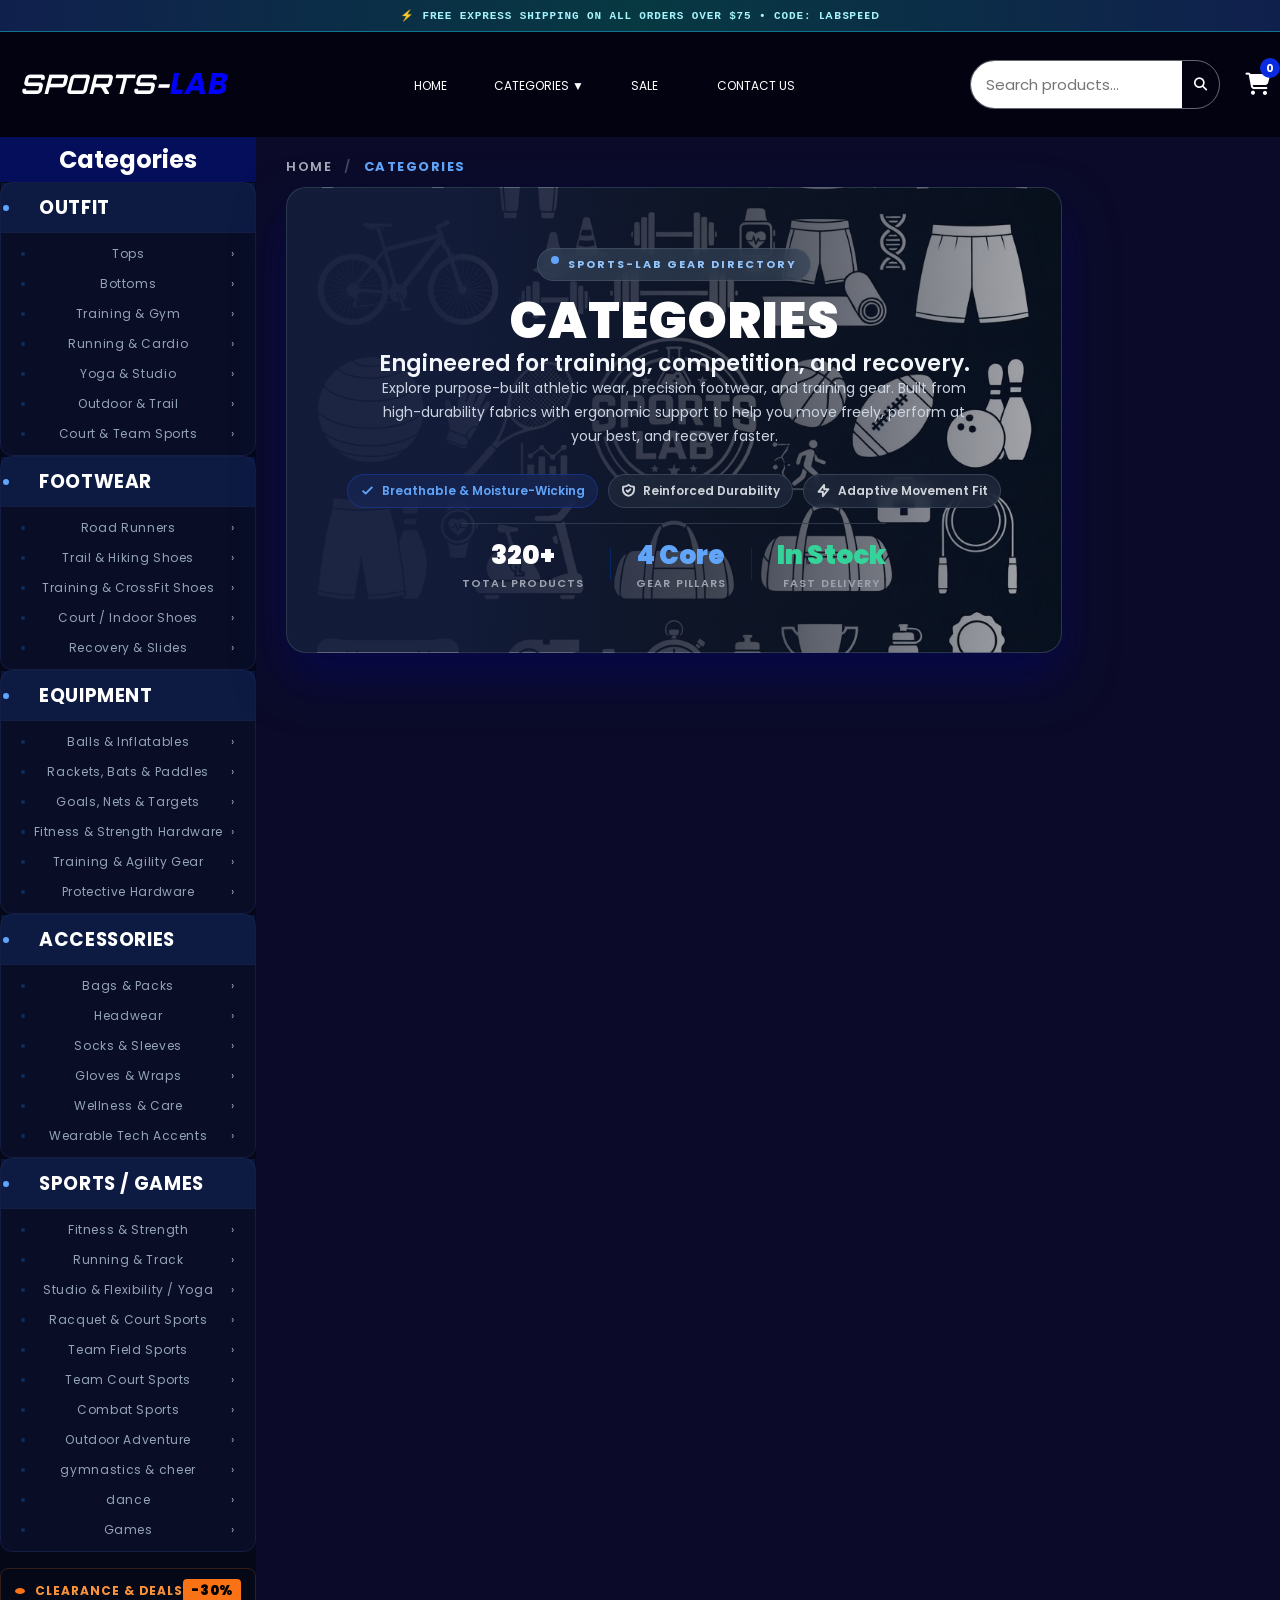
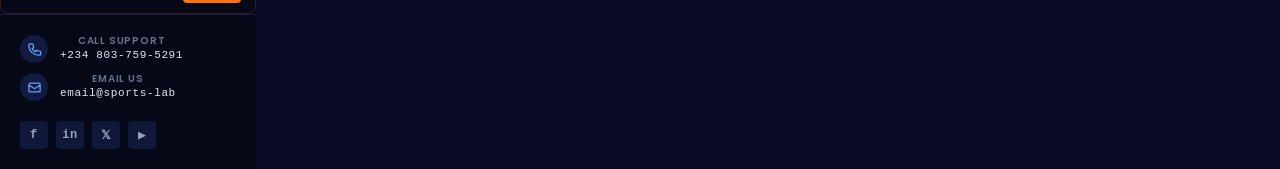
==== frontend/category.html @ baa96a13 "Update Sports-Lab categories page" ====
<!DOCTYPE html>
<html lang="en">
<head>
    <meta charset="UTF-8">
    <meta name="viewport" content="width=device-width, initial-scale=1.0">
    <title>SPORTS-LAB</title>
    <link rel="stylesheet" href="style2.css">
    <link rel="stylesheet" href="style.css">
    <!-- FONT AWESOME -->
     <link rel="stylesheet" href="https://cdnjs.cloudflare.com/ajax/libs/font-awesome/6.5.2/css/all.min.css">
    <link rel="preconnect" href="https://fonts.googleapis.com"> <link rel="preconnect" href="https://fonts.gstatic.com" crossorigin> 
    <link href="https://fonts.googleapis.com/css2?family=Chivo:ital,wght@0,300;0,400;0,700;0,900;1,900&family=Montserrat:wght@400;500;600;700;800&display=swap" rel="stylesheet">
     <!-- FONT -->
    <link rel="preconnect" href="https://fonts.googleapis.com">
<link rel="preconnect" href="https://fonts.gstatic.com" crossorigin>
<link href="https://fonts.googleapis.com/css2?family=Anton&family=Archivo+Black&family=Bebas+Neue&family=Bodoni+Moda:ital,opsz,wght@0,6..96,400..900;1,6..96,400..900&family=League+Spartan:wght@100..900&family=Michroma&family=Montserrat:ital,wght@0,100..900;1,100..900&family=Orbitron:wght@900&family=Poppins:ital,wght@0,100;0,200;0,300;0,400;0,500;0,600;0,700;0,800;0,900;1,100;1,200;1,300;1,400;1,500;1,600;1,700;1,800;1,900&display=swap" rel="stylesheet">
</head>
<body>
        <div class="announcement">
        ⚡ FREE EXPRESS SHIPPING ON ALL ORDERS OVER $75 • CODE: <span class="font-mono font-bold text-white tracking-widest bg-cyan-950/80 px-2 py-0.5 rounded border border-cyan-500/40">LABSPEED</span>
    </div>
<!-- NAV-BAR -->
 <header class="nav-bar">
    <h2>SPORTS-<span class="sp">LAB</span> </h2>
        <nav class="bar" id="bar1">
        <ul>
            <li class="nav-link"><a href="#home">HOME</a> </li>
            <li class="category-dropdown">
                <a href="#categories">
                    CATEGORIES <span class="arrow">▼</span>
                </a>
                <div class="mega-menu">
                    <div class="mega-menu-content">
                    <div class="mega-column">
                        <h3>OUTFIT</h3>
                        <a href="#outfit">yoga wear</a>
                        <a href="#outfit">gym wear</a>
                        <a href="#outfit">jerseys</a>
                        <a href="#outfit">compression hose</a>
                        <a href="#" class="meg">Explore Outfit →</a>
                    </div>
                    <div class="mega-column">
                        <h3>FOOTWEAR</h3>
                        <a href="#footwear">Vortex-X Track Racers</a>
                        <a href="#footwear">football boots</a>
                        <a href="#footwear">sneakers</a>
                        <a href="#footwear">Carbon Propulsion Inserts</a>
                       <a href="#" class="meg">Explore Footwear→</a>
                    </div>
                    <div class="mega-column">
                        <h3>EQUIPMENT</h3>
                        <a href="#equipment">Smart Weights & Load Cells</a>
                        <a href="#equipment">Kinetic Resistance Rigs</a>
                        <a href="#equipment">Biometric Straps</a>
                        <a href="#equipment">HydroFlow Smart Bottles</a>
                        <a href="#" class="meg">Explore Equipment→</a>
                    </div>
                    <div class="mega-column">
                        <h3>ACCESSORIES</h3>
                        <a href="#accessories">Training Gloves</a>
                        <a href="#accessories">Performance Bags</a>
                        <a href="#accessories">Sports Watches</a>
                        <a href="#accessories">Recovery Gear</a>
                        <a href="#" class="meg">Explore Accessories→</a>
                    </div>
                     <div class="mega-column">
                        <h3>SPORT/GAMES</h3>
                        <a href="#accessories">Snooker board</a>
                        <a href="#accessories">Table tennis</a>
                        <a href="#accessories">Football</a>
                        <a href="#accessories">Volleyball</a>
                        <a href="#" class="meg">Explore sports/games →</a>>
                    </div>
                </div>
            </li>
            <li class="nav-link"><a href="#sale">SALE</a></li>
            <li class="nav-link"><a href="#contactus">CONTACT US</a></li>
        </ul>
    </nav>
    <div class="side">
        <div class="input-wrapper">
            <input 
                type="search" 
                placeholder="Search products..." 
                class="search-field"
            >
            <button class="search-submit" aria-label="Search">
                <i class="fa-solid fa-magnifying-glass"></i>
            </button>
        </div>
        <div class="cart-container">
            <button id="cartBtn" aria-label="Shopping cart">
                <i class="fa-solid fa-cart-shopping"></i>
                <span id="cartcount">0</span>
            </button>
        </div>
    </div>
    <div class="menu-toggle" id="menuToggle">
            <i class="fa-solid fa-bars"></i>
    </div>
</header>
<nav class="bar" id="bar2">
        <ul>
            <li><a href="#home">HOME</a> </li>
            <li class="category-dropdown">
                <a href="#categories">
                    CATEGORIES <span class="arrow">▼</span>
                </a>
                <ul class="dropdown">
                    <li><a href="#outfits">Outfits</a></li>
                    <li><a href="#footwears">Footwears</a></li>
                    <li><a href="#equipment">Equipment</a></li>
                    <li><a href="#accessories">Accessories</a></li>
                    <li><a href="#sports-games">Sports/Games</a></li>
                </ul>
            </li>
            <li><a href="#sale">SALE</a></li>
            <li><a href="#contactus">CONTACT US</a></li>
    </ul>
</nav>
<!-- SIDEBAR CATEGORY NAVIGATION -->
<section class="hey">
<section class="sidebar">
    <h2 class="cat">Categories</h2>
    <div class="sidebars">
        <div class="sports-sidebar">
                <div class="sides">
                    <div class="sidebar-header">
                        <span class="sidebar-dot"></span>
                        <h3>Outfit</h3>
                    </div>
                    <div class="sidebar-subcat">
                        <a href="#" class="sidebar-subcategory">
                                <span class="sidebar-small-dot"></span>
                                <span>Tops</span>
                            <span>›</span>
                        </a>
                        <a href="#" class="sidebar-subcategory">
                                <span class="sidebar-small-dot"></span>
                                <span>Bottoms</span>
                            <span>›</span>
                        </a>
                        <a href="#" class="sidebar-subcategory">
                                <span class="sidebar-small-dot"></span>
                                <span>Training & Gym</span>
                            <span>›</span>
                        </a>
                        <a href="#" class="sidebar-subcategory">
                                <span class="sidebar-small-dot"></span>
                                <span>Running & Cardio</span>
                            <span>›</span>
                        </a>
                        <a href="#" class="sidebar-subcategory">
                                <span class="sidebar-small-dot"></span>
                                <span>Yoga & Studio</span>
                            <span>›</span>
                        </a>
                        <a href="#" class="sidebar-subcategory">
                                <span class="sidebar-small-dot"></span>
                                <span>Outdoor & Trail</span>
                            <span>›</span>
                        </a>
                        <a href="#" class="sidebar-subcategory">
                                <span class="sidebar-small-dot"></span>
                                <span>Court & Team Sports</span>
                            <span>›</span>
                        </a>
                    </div>
                </div>
            <div class="sides">
                <div class="sidebar-header">
                    <span class="sidebar-dot"></span>
                    <h3>Footwear</h3>
                </div>
                <div class="sidebar-subcat">
                    <a href="#" class="sidebar-subcategory active-subcategory">
                            <span class="sidebar-small-dot"></span>
                            <span>Road Runners</span>
                            <span>›</span>
                    </a>
                    <a href="#" class="sidebar-subcategory">
                            <span class="sidebar-small-dot"></span>
                            <span>Trail & Hiking Shoes</span>
                        <span>›</span>
                    </a>
                    <a href="#" class="sidebar-subcategory">
                            <span class="sidebar-small-dot"></span>
                            <span>Training & CrossFit Shoes</span>
                        <span>›</span>
                    </a>
                    <a href="#" class="sidebar-subcategory">
                            <span class="sidebar-small-dot"></span>
                            <span>Court / Indoor Shoes</span>
                        <span>›</span>
                    </a>
                    <a href="#" class="sidebar-subcategory">
                            <span class="sidebar-small-dot"></span>
                            <span>Recovery & Slides</span>
                        <span>›</span>
                    </a>
                </div>
            </div>
            <div class="sides">
                <div class="sidebar-header">
                        <span class="sidebar-dot"></span>
                        <h3>Equipment</h3>
                </div>
                <div class="sidebar-subcat">
                    <a href="#" class="sidebar-subcategory">
                            <span class="sidebar-small-dot"></span>
                            <span>Balls & Inflatables</span>
                        <span>›</span>
                    </a>
                    <a href="#" class="sidebar-subcategory">
                            <span class="sidebar-small-dot"></span>
                            <span>Rackets, Bats & Paddles</span>
                        <span>›</span>
                    </a>
                    <a href="#" class="sidebar-subcategory">
                            <span class="sidebar-small-dot"></span>
                            <span>Goals, Nets & Targets</span>
                        <span>›</span>
                    </a>
                    <a href="#" class="sidebar-subcategory">
                            <span class="sidebar-small-dot"></span>
                            <span>Fitness & Strength Hardware</span>
                        <span>›</span>
                    </a>
                    <a href="#" class="sidebar-subcategory">
                            <span class="sidebar-small-dot"></span>
                            <span>Training & Agility Gear</span>
                        <span>›</span>
                    </a>
                    <a href="#" class="sidebar-subcategory">
                            <span class="sidebar-small-dot"></span>
                            <span>Protective Hardware</span>
                        <span>›</span>
                    </a>
                </div>
            </div>
            <div class="sides">
                <div class="sidebar-header">
                        <span class="sidebar-dot"></span>
                        <h3>Accessories</h3>
                </div>
                <div class="sidebar-subcat">
                    <a href="#" class="sidebar-subcategory">
                            <span class="sidebar-small-dot"></span>
                            <span>Bags & Packs</span>
                        <span>›</span>
                    </a>
                    <a href="#" class="sidebar-subcategory">
                            <span class="sidebar-small-dot"></span>
                            <span>Headwear</span>
                        <span>›</span>
                    </a>
                    <a href="#" class="sidebar-subcategory">
                            <span class="sidebar-small-dot"></span>
                            <span>Socks & Sleeves</span>
                        <span>›</span>
                    </a>
                    <a href="#" class="sidebar-subcategory">
                            <span class="sidebar-small-dot"></span>
                            <span>Gloves & Wraps</span>
                        <span>›</span>
                    </a>
                    <a href="#" class="sidebar-subcategory">
                            <span class="sidebar-small-dot"></span>
                            <span>Wellness & Care</span>
                        <span>›</span>
                    </a>
                    <a href="#" class="sidebar-subcategory">
                            <span class="sidebar-small-dot"></span>
                            <span>Wearable Tech Accents</span>
                        <span>›</span>
                    </a>
                </div>
            </div>
            <div class="sides">
                <div class="sidebar-header">
                        <span class="sidebar-dot"></span>
                        <h3>Sports / Games</h3>
                </div>
                <div class="sidebar-subcat">
                    <a href="#" class="sidebar-subcategory">
                            <span class="sidebar-small-dot"></span>
                            <span>Fitness & Strength</span>
                        <span>›</span>
                    </a>
                    <a href="#" class="sidebar-subcategory">
                            <span class="sidebar-small-dot"></span>
                            <span>Running & Track</span>
                        <span>›</span>
                    </a>
                    <a href="#" class="sidebar-subcategory">
                            <span class="sidebar-small-dot"></span>
                            <span>Studio & Flexibility / Yoga</span>
                        <span>›</span>
                    </a>
                    <a href="#" class="sidebar-subcategory">
                            <span class="sidebar-small-dot"></span>
                            <span>Racquet & Court Sports</span>
                        <span>›</span>
                    </a>
                    <a href="#" class="sidebar-subcategory">
                            <span class="sidebar-small-dot"></span>
                            <span>Team Field Sports</span>
                        <span>›</span>
                    </a>
                    <a href="#" class="sidebar-subcategory">
                            <span class="sidebar-small-dot"></span>
                            <span>Team Court Sports</span>
                        <span>›</span>
                    </a>
                    <a href="#" class="sidebar-subcategory">
                            <span class="sidebar-small-dot"></span>
                            <span>Combat Sports</span>
                        <span>›</span>
                    </a>
                    <a href="#" class="sidebar-subcategory">
                            <span class="sidebar-small-dot"></span>
                            <span>Outdoor Adventure</span>
                        <span>›</span>
                    </a>
                        <a href="#" class="sidebar-subcategory">
                            <span class="sidebar-small-dot"></span>
                            <span>gymnastics & cheer</span>
                        <span>›</span>
                    </a>
                    <a href="#" class="sidebar-subcategory">
                            <span class="sidebar-small-dot"></span>
                            <span>dance </span>
                        <span>›</span>
                    </a>
                    <a href="#" class="sidebar-subcategory">
                            <span class="sidebar-small-dot"></span>
                            <span>Games</span>
                        <span>›</span>
                    </a>
                </div>
            </div>
            <a href="#" class="sidebar-clear">
                <div class="clear-content">
                    <span class="clear-dot"></span>
                    <h4>Clearance & Deals</h4>
                </div>
                <span class="discountt">-30%</span>
            </a>
        </div>
        <div class="sidebar-footer">
            <div class="sidebar-contact">
                <div class="sidebar-contacts">
                    <div class="sidebar-contacticon">
                        <svg viewBox="0 0 24 24" fill="none"stroke="currentColor">
                            <path d="M3 5a2 2 0 012-2h3.28a1 1 0 01.948.684l1.498 4.493a1 1 0 01-.502 1.21l-2.257 1.13a11.042 11.042 0 005.516 5.516l1.13-2.257a1 1 0 011.21-.502l4.493 1.498a2 2 0 011.634 1.949V19a2 2 0 01-2 2h-1C9.716 21 3 14.284 3 6V5z"
                                stroke-linecap="round"
                                stroke-linejoin="round"
                                stroke-width="2">
                            </path>
                        </svg>
                    </div>
                    <div class="info">
                        <p class="contact-id">
                            Call Support
                        </p>
                        <p class="contact-no">
                            +234 803-759-5291
                        </p>
                    </div>
                </div>
                <div class="sidebar-contacts">
                    <div class="sidebar-contacticon">
                        <svg viewBox="0 0 24 24"fill="none" stroke="currentColor">
                            <path
                                d="M3 8l7.89 5.26a2 2 0 002.22 0L21 8M5 19h14a2 2 0 002-2V7a2 2 0 00-2-2H5a2 2 0 00-2 2v10a2 2 0 002 2z"
                                stroke-linecap="round"
                                stroke-linejoin="round"
                                stroke-width="2">
                            </path>
                        </svg>
                    </div>
                    <div class="info">
                        <p class="contact-id">
                            Email Us
                        </p>
                        <p class="contact-no">
                            email@sports-lab
                        </p>
                    </div>
                </div>
            </div>
            <div class="sidebar-social">
                <a href="#" aria-label="Facebook"><span>f</span></a>
                <a href="#" aria-label="Instagram"><span>in</span></a>
                <a href="#" aria-label="X Twitter"><span>𝕏</span></a>
                <a href="#" aria-label="YouTube" class="youtube-social"><span>▶</span></a>
            </div>
        </div>
    </div>
    <div class="side-top">
        <a href="#outfit"><i class="fa-solid fa-shirt"></i> OUTFIT</a>
        <a href="#footwear"><i class="fa-solid fa-shoe-prints"></i> FOOTWEARS</a>
        <a href="#equipment"><i class="fa-solid fa-dumbbell"></i> EQUIPMENT</a>
        <a href="#accessories"><i class="fa-solid fa-bag-shopping"></i> ACCESSORIES</a>
        <a href="#sport"><i class="fa-solid fa-futbol"></i> SPORTS/GAMES</a>
    </div>
    <div class="hhh"></span><h5>CLEARANCE</h5></div>
</section>
<section class="category-section">
    <nav class="navv">
        <a href="#">Home</a>
        <span class="slash">/</span><span class="catt">Categories</span>
    </nav>
    <div class="category-hero">
        <div class="hero-content">
            <div class="directory-label">
                <span class="label-dot"></span>
                <span>SPORTS-LAB GEAR DIRECTORY</span>
            </div>
            <h1 class="him">CATEGORIES</h1>
                <h3>Engineered for training, competition, and recovery.</h3>
            <p class="hero-description">
                Explore purpose-built athletic wear, precision footwear,
                and training gear. Built from high-durability fabrics with
                ergonomic support to help you move freely, perform at your
                best, and recover faster.
            </p>
            <div class="feature-tags">
                <span class="feature-tag blue">
                    <svg viewBox="0 0 24 24">
                        <path d="M5 13l4 4L19 7"></path>
                    </svg>
                    Breathable & Moisture-Wicking
                </span>
                <span class="feature-tag">
                    <svg viewBox="0 0 24 24">
                        <path d="M9 12l2 2 4-4m5.618-4.016A11.955 11.955 0 0112 2.944a11.955 11.955 0 01-8.618 3.04A12.02 12.02 0 003 9c0 5.591 3.824 10.29 9 11.622 5.176-1.332 9-6.03 9-11.622 0-1.042-.133-2.052-.382-3.016z"></path>
                    </svg>
                    Reinforced Durability
                </span>
                <span class="feature-tag">
                    <svg viewBox="0 0 24 24">
                        <path d="M13 10V3L4 14h7v7l9-11h-7z"></path>
                    </svg>
                    Adaptive Movement Fit
                </span>
            </div>
            <div class="hero-stats">
                <div class="stat">
                    <div class="stat-number">320+</div>
                    <div class="stat-label">Total Products</div>
                </div>
                <div class="stat-divider"></div>
                <div class="stat">
                    <div class="stat-number blue-text">4 Core</div>
                    <div class="stat-label">Gear Pillars</div>
                </div>
                <div class="stat-divider"></div>
                <div class="stat">
                    <div class="stat-number green-text">In Stock</div>
                    <div class="stat-label">Fast Delivery</div>
                </div>
            </div>
        </div>
    </div>
</section>
</section>
</body>
<script src="script2.js"></script>
</html>
---- frontend/style2.css ----
.hey{
    display: flex;
}
.sidebar {
    width: 20%;
    color: #ca0b0b;
    align-items: center;
    text-align: center;
}
.cat{
    background-color: rgb(4, 14, 90);
    color: rgb(255, 255, 255);
    padding: 5px;
}
.sidebars{
    text-align: center;
    letter-spacing: 0.04em;
    color: #d1d1d3;
    border: none;
    cursor: pointer;
}
.sports-sidebar {
    width: 100%;
    background: #050817;
    color: #ffffff;
}
.sides{
    background: #090e26;
    border: 1px solid #141d44;
    border-radius: 12px;
}
.sidebar-header {
    width: 100%;
    display: flex;
    align-items: center;
    text-align: center;
    gap: 30px;
    padding: 10px 2px;
    color: #ffffff;
    background-color: #0e163b;
    border-bottom: 1px solid #141e45;
    text-transform: uppercase;
}
.sidebar-dot {
    width: 6px;
    height: 6px;
    border-radius: 50%;
    background: #60a5fa;
}
.sidebar-header {
    background: rgba(37, 99, 235, 0.15);
}
.sidebar h3{
    margin-right: 0px;
}
.sidebar-subcat {
    padding: 6px 8px;
}
.sidebar-subcategory {
    display: flex;
    align-items: center;
    justify-content: space-between;
    padding: 6px 12px;
    border-radius: 6px;
    color: #94a3b8;
    text-decoration: none;
    font-size: 12px;
    transition: all 0.3s ease;
}
.sidebar-subcategory:hover {
    color: #ffffff;
    background: #10183b;
}
.sidebar-small-dot {
    width: 4px;
    height: 4px;
    border-radius: 50%;
    background: #0c2d5d;
    flex-shrink: 0;
}
.sidebar-clear{
    display: flex;
    align-items: center;
    justify-content: space-between;
    padding: 10px 14px;
    margin-top: 16px;
    border: 1px solid rgba(249, 115, 22, 0.2);
    border-radius: 8px;
    color: #fb923c;
    text-decoration: none;
    font-size: 12px;
    font-weight: 600;
    transition: 0.3s ease;
}
.clear-content {
    display: flex;
    align-items: center;
    gap: 10px;
    text-transform: uppercase;
    letter-spacing: 0.08em;
}
.clear-dot {
    width: 10px;
    height: 6px;
    border-radius: 50%;
    background: #f97316;
    flex-shrink: 0;
}
.discountt {
    padding: 2px 8px;
    border-radius: 4px;
    background: #f97316;
    color: #000000;
    font-size: 13px;
    font-weight: 900;
    text-transform: uppercase;
    letter-spacing: 0.05em;
}
.sidebar-clear:hover {
    background: rgba(249, 116, 22, 0.34);
}
.clear-content h5{
    display: none;
}
.sidebar-footer {
    padding: 20px;
    border-top: 1px solid #121c44;
    background: #050817;
}
.sidebar-contact {
    display: flex;
    flex-direction: column;
    gap: 10px;
    color: #94a3b8;
    font-size: 12px;
}
.sidebar-contacts{
    display: flex;
    align-items: center;
    gap: 12px;
}
.sidebar-contacticon {
    width: 28px;
    height: 28px;
    flex-shrink: 0;
    display: flex;
    align-items: center;
    justify-content: center;
    border-radius: 50%;
    background: #121a3f;
    color: #60a5fa;
}
.info{
    margin-top: -5px;
}
.sidebar-contacticon svg {
    width: 15px;
    height: 15px;
}
.contact-id {
    color: #64748b;
    font-size: 10px;
    font-weight: 600;
    text-transform: uppercase;
    letter-spacing: 0.08em;
}
.contact-no {
    color: #e2e8f0;
    font-family: monospace;
    font-size: 11px;
}
.sidebar-social {
    display: flex;
    align-items: center;
    gap: 8px;
    margin-top: 18px;
    padding-top: 2px;
}
.sidebar-social a {
    width: 28px;
    height: 28px;
    display: flex;
    align-items: center;
    justify-content: center;
    border-radius: 4px;
    background: #101738;
    color: #94a3b8;
    text-decoration: none;
    transition:
        background-color 0.3s ease,
        color 0.3s ease;
}
.sidebar-social a span {
    font-size: 12px;
    font-weight: 700;
    font-family: monospace;
}
.sidebar-social a:hover {
    background: #2563eb;
    color: #ffffff;
}
.sidebar-social .youtube-social:hover {
    background: #dc2626;
}
.side-top{
    display: none;
    width: 100%;
    background: #1111116b;
}
.side-top {
    display: none;
}

.side-top a {
    color: white;
    text-decoration: none;
    white-space: nowrap;
}
.hhh{
    display: none;
}
@media (max-width:800px) {
    .cat{
        font-size: 20px;
    }
    .sidebar-header{
        gap: 10px;
    }
    .sidebar-header h3{
        font-size: 11px;
    }
    .sidebar-subcategory{
        font-size: 9px;
    }
    .clear-content h4{
        font-size: 7px;
    }
    .discountt{
        font-size: 9px;
        font-weight: 700;
        width: 50px;
    }
    .sidebar-footer{
        padding:2px;
        padding-top: 10px;
    }
    .contact-id{
        font-size: 8px;
    }
    .contact-no{
        font-size: 5px;
    }
}
@media (max-width: 700px) {
    .hey{
        display:flex;
        flex-direction: column;
    }
    .sidebar {
        width: 100%;
        background-color: transparent;
        display: flex;
        align-items: center;
        text-align: center;
        justify-content: space-between;
        padding: 8px 5px;
    }
    .sidebars{
        display: none;
    }
    .cat{
        background-color: transparent;
    }
    .hhh {
        font-size: 15px;
        color: white;
    }
     .side-top {
        display: flex;
        justify-content: flex-start;
        overflow-x: auto;
        overflow-y: hidden;
        gap: 25px;
        padding: 12px 20px;
        -webkit-overflow-scrolling: touch;
        scrollbar-width: none;
    }
    .side-top::-webkit-scrollbar {
        display: none;
    }
    .side-top a {
        flex-shrink: 0;
        color: white;
        font-weight: 600;
    }
    #bar2 {
    position: relative;
    z-index: 9999;
}
.category-section {
    position: relative;
    z-index: 1;
}
}
/* CATEGORY PAGE */
.category-section {
    margin: 20px 30px;
}
.navv {
    display: flex;
    align-items: center;
    gap: 12px;
    margin-bottom: 10px;
    font-size: 13px;
    font-weight: 600;
    text-transform: uppercase;
    letter-spacing: 1.5px;
}
.navv a {
    display: flex;
    align-items: center;
    gap: 5px;
    color: #a5aab7;
    text-decoration: none;
    transition: 0.3s ease;
}
.navv a:hover {
    color: #3b82f6;
}
.slash {
    color: rgba(148, 163, 184, 0.4);
}
.catt {
    color: #60a5fa;
    font-weight: 700;
}
.category-hero {
    width: 100%;
    display: flex;
    align-items: center;
    justify-content: center;
    padding: 60px;
    border-radius: 20px;
    overflow: hidden;
    border: 1px solid rgba(51, 65, 85, 0.8);
    background-image:linear-gradient(to right, rgba(19, 28, 58, 0.96) 20%, rgba(16, 22, 39, 0.8) 55%, rgba(15, 19, 31, 0.35) 100%
        ),url("images/catwall.png");
    background-size: 100% ;
    background-position: center;
    background-repeat: no-repeat;
    box-shadow: 0 25px 50px rgba(5, 7, 82, 0.749);
    box-sizing: border-box;
}
.hero-content {
    max-width: 700px;
    display: flex;
    flex-direction: column;
    justify-content: center;
    align-items: center;
}
.directory-label {
    display: inline-flex;
    justify-content: center;
    gap: 9px;
    width: fit-content;
    padding: 7px 13px;
    margin-bottom: 18px;
    border-radius: 50px;
    background: rgba(51, 65, 85, 0.7);
    border: 1px solid rgba(255, 255, 255, 0.1);
    backdrop-filter: blur(10px);
    color: #93c5fd;
    font-size: 11px;
    font-weight: 700;
    letter-spacing: 2px;
}
.label-dot {
    width: 8px;
    height: 8px;
    border-radius: 50%;
    background: #60a5fa;
}
.hero-content h1 {
    color: #ffffff;
    font-size: 65px;
    line-height: 0.95;
    font-weight: 900;
    letter-spacing: 1px;
}
.hero-content h3 {
    display: block;
    margin-top: 7px;
    color: #f3f6fb;
    font-size: 22px;
    line-height: 1.2;
    font-weight: 600;
    font-style: normal;
}
.hero-description {
    max-width: 620px;
    margin: 0 0 25px;
    color: #d1d5db;
    font-size: 17px;
    line-height: 1.7;
}
.feature-tags {
    display: flex;
    flex-wrap: wrap;
    gap: 10px;
    margin-bottom: 15px;
}
.feature-tag {
    display: inline-flex;
    align-items: center;
    gap: 7px;
    padding: 7px 12px;
    border-radius: 50px;
    background: rgba(30, 41, 59, 0.8);
    border: 1px solid rgba(71, 85, 105, 0.6);
    color: #d1d5db;
    font-size: 12px;
    font-weight: 600;
    backdrop-filter: blur(8px);
}
.feature-tag.blue {
    background: rgba(23, 37, 84, 0.7);
    border-color: rgba(30, 64, 175, 0.5);
    color: #60a5fa;
}
.feature-tag svg {
    width: 15px;
    height: 15px;
    fill: none;
    stroke: currentColor;
    stroke-width: 3;
    stroke-linecap: round;
    stroke-linejoin: round;
}
.hero-stats {
    display: flex;
    align-items: center;
    justify-content: center;
    gap: 25px;
    width: fit-content;
    padding-top: 12px;
    border-top: 1px solid rgba(51, 65, 85, 0.8);
}
.stat-number {
    color: #ffffff;
    font-size: 26px;
    font-weight: 900;
}
.stat-number.blue-text {
    color: #60a5fa;
}
.stat-number.green-text {
    color: #34d399;
}
.stat-label {
    color: #9ca3af;
    font-size: 11px;
    font-weight: 600;
    text-transform: uppercase;
    letter-spacing: 1.2px;
}
.stat-divider {
    width: 1px;
    height: 32px;
    background: #032863;
}
@media (max-width: 900px) {
    .category-hero {
        padding: 45px;
    }
    .hero-content h3 {
        font-size: 19px;
    }
}
@media (max-width: 700px) {
    .category-section {
        padding: 0px 15px;
    }
    .him {
        font-size: 4px;
    }
    .hero-content h3 {
        font-size: 17px;
    }
    .hero-description {
        font-size: 15px;
        line-height: 1.9;
        margin-top: 8px;
    }
    .hero-stats {
        gap: 18px;
    }
}
@media (max-width: 500px) {
    .category-section {
        padding: 30px 15px;
    }
    .breadcrumb {
        font-size: 11px;
    }
    .category-hero {
        padding: 30px 22px;
    }
    .directory-label {
        font-size: 9px;
        letter-spacing: 1.3px;
    }
    .hero-content h1 {
        font-size: 38px;
        letter-spacing: -1px;
    }
    .hero-content h1 small {
        font-size: 18px;
    }
    .hero-description {
        font-size: 14px;
        line-height: 1.6;
    }
    .feature-tags {
        gap: 7px;
    }
    .feature-tag {
        font-size: 10px;
        padding: 6px 9px;
    }
    .hero-stats {
        width: 100%;
        justify-content: space-between;
        gap: 10px;
    }
    .stat-number {
        font-size: 20px;
    }
    .stat-label {
        font-size: 8px;
        letter-spacing: 0.8px;
    }
    .stat-divider {
        height: 28px;
    }
}
---- frontend/style.css ----
* {
    margin: 0;
    padding: 0;
    box-sizing: border-box;
    font-family: "Poppins", serif;
}


body {
    background: #0b0b29;
    color: #ffffff;
    font-family: "Playfair", serif;
    overflow-x: hidden;
}

html {
    scroll-behavior: smooth;
}
.announcement{
    padding:7px 16px;
    text-align:center;
    background:linear-gradient(90deg,#10204d,#073942,#10204d);
    border-bottom:1px solid #0e7490;color:#a5f3fc;
    font:600 11px 'Courier New',monospace;
    letter-spacing:.08em
}
.announcement strong{
    color:#fff;
    border:1px solid #155e75;
    padding:3px 8px
}
/* NAV-BAR */
.nav-bar{
    background-color:#020211;
    display: flex;
    align-items: center;
    justify-content: space-between;
    padding: 20px 10px;
}
.nav-bar h2{
    font-family:'orbitron', sans-serif;
    font-size: 27px;
    font-weight:700;
    font-style: italic;
    letter-spacing: 1px;
    padding: 10px;
}
.sp{
    color: rgb(0, 0, 255);
    font-size: 30px;
}
.nav-link{              
    padding:9px 12px;
    color:#cbd5e1;
    background:none;
    border:0;
    cursor:pointer
}
.nav-link:hover,.nav-link.active{
    color:var(--cyan-light)
}
.nav-link svg{
    width:15px;
    height:15px
}
#bar2{
    display: none;
}
.nav-bar #bar1 > ul{
    display: flex;
    align-items: center;
    justify-content: space-between;
    list-style: none;
    gap: 35px;
}
.nav-bar ul li a{
    font-size: 12px;
    text-decoration: none;
    color: #ffffff;
    position: relative;
}
.nav-bar a::after {
    content: "";
    position: absolute;
    left: 0;
    bottom: 0;
    width: 0;
    height: 2px;
    background-color: #0b2be1;
    transition: width 0.9s ease;
}
.nav-bar a:hover {
    color: #0b2be1;
}
.nav-bar a:hover::after {
    width: 100%;
}
.category-dropdown {
    position: relative;
}
.category-dropdown .mega-menu {
    display: none;
    position: absolute;
    top: 100%;
    left: 100%;
    transform: translateX(-50%);
    width: 1100px;
    background: rgba(15, 20, 30, .98);
    border-bottom: 1px solid #155e75;
    box-shadow: 0 20px 50px #000c;
}
.category-dropdown:hover .mega-menu {
    display: block;
}
.mega-menu-content {
    display: flex;
    justify-content: space-between;
    gap: 50px;
    width: 100%;
    max-width: 1200px;
    padding: 30px 20px;
}
.mega-menu h3 {
    color: #ffffff;
    letter-spacing: .12em;
    margin: 0 0 14px;
}
.mega-menu a {
    display: block;
    color: #cbd5e1;
    font-size: 13px;
    text-decoration: none;
    margin: 10px 0;
}
.mega-menu a:hover {
    color: #0000ff;
}
.mega-column a:hover::after{
    width: 50%;
}

.meg {
    background: none;
    color: white;
    border: none;
    align-items: center;
    cursor: pointer;
    position: relative;
    top: 30px;
    transition: 0.6 ease;
}

.meg:hover {
    color: #0b2be1;
}
.side {
    display: flex;
    align-items: center;
    gap: 25px;
}
.input-wrapper {
    display: flex;
    align-items: center;
    border: 1px solid #dddddd76;
    border-radius: 25px;
    overflow: hidden;
    width: 250px;
}
.search-field {
    width: 100%;
    padding: 12px 15px;
    border: none;
    font-size: 15px;
}

.search-submit {
    width: 45px;
    height: 45px;
    border: none;
    background: none;
    cursor: pointer;
    color: #ffffff;
}
.cart-container {
    position: relative;
}
.cart-container i{
    color: #ffffff;
}
#cartBtn {
    border: none;
    background: none;
    cursor: pointer;
    font-size: 22px;
}

#cartcount {
    position: absolute;
    top: -10px;
    right: -10px;
    background: #0b2be1;
    color: white;
    width: 20px;
    height: 20px;
    border-radius: 50%;
    display: flex;
    align-items: center;
    justify-content: center;
    font-size: 11px;
    font-weight: bold;
}
.menu-toggle{
    display: none;
}

@media (max-width:950px) {
    .nav-bar h2{
        font-size: 25px;
    }
    .nav-bar .sp{
        font-size: 28px;
    }
    #bar1 a{
        font-size: 9px;
        gap: 1px;
    }
    .nav-bar #bar1 > ul{
        gap: 5px;
    }
    .input-wrapper{
        width: 150px;
    }
    .search-field {
        width: 70%;
        padding: 10px 10px;
        border: none;
        font-size: 10px;
    }
    .search-submit {
        width: 25px;
        height: 25px;
    }
}
@media (max-width:700px) {
    .nav-bar h2 {
        font-size: 24px;
    }
    .nav-bar .sp {
        font-size: 27px;
    }
    .menu-toggle {
        display: block;
        font-size: 25px;
        padding-left: 20px;
    }
    #bar1 {
        display: none;
    }
    #bar2 {
        background-color: #031161f5;
        width: 100%;
        max-width: 200px;
        position: fixed;
        display: block;
        height: 100%;
        margin-left: -200px;
        margin-top: -30px;
        transition: all ease-in-out 0.3s;
    }
    #bar2.active {
        position: fixed;
        margin-left: 0;
    }
    #bar2 .closen {
        display: block;
        width: 100%;
        font-weight: 800;
    }
    #bar2 > ul {
        list-style: none;
        padding: 10px;
        margin: 0;
        display: flex;
        flex-direction: column;
        height: auto;
    }
    #bar2 > ul > li {
        margin-left: 20px;
        margin-bottom: 20px;
        position: relative;
    }
    #bar2 ul li a {
        text-decoration: none;
        color: #ffffff;
    }
    #bar2 .category-dropdown {
        position: relative;
    }
    #bar2 .category-dropdown .dropdown {
        display: none;
        position: static;
        width: 100%;
        background-color: transparent;
        padding: 10px 0 0 15px;
        list-style: none;
    }
    #bar2 .category-dropdown:hover .dropdown {
        display: block;
    }
    #bar2 .category-dropdown .dropdown li {
        display: block;
        margin: 0 0 15px 0;
        width: 100%;
    }
    #bar2 .category-dropdown .dropdown li a {
        display: block;
        padding: 5px 0;
        color: white;
    }
    #bar2 .category-dropdown .arrow {
        font-size: 9px;
        margin-left: 5px;
    }
    .side {
        display: flex;
        align-items: right;
        gap: 25px;
    }
    .input-wrapper {
        width: 180px;
        align-items: center;
    }
    .search-field {
        width: 70%;
        padding: 7px 10px;
        border: none;
        font-size: 10px;
    }
    .search-submit {
        width: 30px;
        height: 30px;
    }
}
@media (max-width:500px) {
    .nav-bar h2{
        font-size: 18px;
    }
    .nav-bar .sp{
        font-size: 22px;
    }
    .input-wrapper {
        width: 30px;
        border: none;
        overflow: visible;
        position: relative;
    }
    .search-field {
        display: none;
    }

    .search-submit {
        width: 30px;
        height: 30px;
        display: flex;
        align-items: center;
        justify-content: center;
    }
    .input-wrapper.active {
        width: 40px;
        justify-content: center;
    }
    .input-wrapper.active .search-field {
        display: block;
        position: absolute;
        top: 30px;
        right: 0;
        width: 200px;
        padding: 5px 5px;
        font-size: 10px;
        background: white;
        border: 1px solid #ddd;
        border-radius: 20px;
        justify-content: center;
    }
}
/* HERO-PAGE */
.hero-page{
    background: radial-gradient(circle at 50% 60%, rgba(7, 7, 171, 0.614),rgb(0, 0, 0)), transparent 35%;
    padding:30px 1px;
    align-items: center;
    display: flex;
    flex-direction: column;
    border-bottom:1px solid var(--line);
}
/* .blue-streak{
    position: absolute;
    width: 540px;
    height: 4px;
    background: blue;
    right: -80px;
    top: 290px;
    transform: rotate(-45deg);
    box-shadow: 0 0 10px #0066ff, 0 0 30px #0066ff, 0 0 70px rgba(0, 102, 255, 0.7);
    opacity: 0.8;
    overflow: hidden;
}
.blue-streaks{
    position: absolute;
    width: 540px;
    height: 4px;
    background: blue;
    left: -100px;
    top: 290px;
    transform: rotate(45deg);
    box-shadow: 0 0 10px #0066ff, 0 0 30px #0066ff, 0 0 70px rgba(0, 102, 255, 0.7);
    opacity: 0.8;
    overflow: hidden;
} */
.neon-beam-left{
    left:0;
    background:linear-gradient(135deg,#0051ffaa,#0048ffcc,transparent 90%);
    clip-path:polygon(0 13%,100% 88%,98% 92%,0 19%);
}
.neon-beam-right{
    right:0;
    background:linear-gradient(-135deg,#0051ffaa,#0048ffcc,transparent 90%);
    clip-path:polygon(100% 13%,0 88%,2% 92%,100% 19%)
}
.neon-beam-left,
.neon-beam-right{
    position:absolute;
    top:0;
    width:50%;
    height:100%;
    filter:drop-shadow(0 0 16px var(--cyan));
    opacity:.9;
}
.hero-content{
    text-align: center;
}
.hero-content h4{
    letter-spacing: 2px;
    margin-bottom: 10px;
    color: #049bff;
    font-size: 13px;
}
.hero-content h1{
    margin:0;
    font-size: 50px;
    font-weight:900;
    line-height:.9;
}
.gr{
    font-family: 'montserrat';
    font-weight: 900;
    letter-spacing: px;
    background: linear-gradient(#00bfff, #0000ffa5);
    background-clip: text;
    -webkit-text-fill-color: transparent;
    font-size:clamp(48px,8vw,80px);
    text-align: center;
}
.hero-content p{
    max-width:600px;
    color:#cbd5e1;
    font-size:14px;
}
.eyebrow{
    display:inline-block;
    margin-bottom:22px;
    padding:7px 12px;
    border:1px solid #0e7490;
    border-radius:99px;
    background:#083344aa;
    color:var(--cyan-light);
    font:700 11px 'Courier New',monospace;
    letter-spacing:.12em;
}

.hero-grid{
    display: flex;
    flex-wrap: wrap;
    width: 100%;
    margin-top: 20px;
    gap: 10px;
    justify-content: center;
    margin-bottom:18px;
}
.cards{
    border:1px solid rgba(255, 255, 255, 0.47);
    background:#051f52d9;
}
.cards{
    display:flex;
    flex-direction:column;
    align-items:center;
    justify-content:center;
    padding:30px;
    border-radius:9px;
    transition:.25s;
}
.cards h2{
    font-size: 20px;
}
.cards p{
    margin: 0;
    font-size: 12px;
}
.cards:hover{
    border-color:#042aff;
    box-shadow:0 0 24px #06b5d4be;
    transform:translateY(-3px);
}
.cards svg{
    width:26px;
    height:26px;
    margin-bottom:12px;
    color:var(--cyan-light);
}
.trust-grid{
    display:flex;
    flex-wrap: wrap;
    justify-content: center;
    align-items:center;
    gap:20px;
    text-align:center;
    border:1px solid rgba(255, 255, 255, 0.47);
    border-radius: 10px;
    padding: 10px;
}
.trust-grid b{
    display:block;
    font-size:15px;
}
.trust-grid small{
    margin-top:3px;
    color:#64748b;
    font-size:12px;
}
@media (max-width:900px) {
    .hero-grid{
        display: flex;
        flex-wrap: wrap;
        width: 60%;
        gap: 10px;
        justify-content: center;
        margin-bottom:18px;
    }
}
@media (max-width:700px) {
    .hero-content{
        padding: 0 6px;
    }
    .hero-content h4{
        font-size: 12px;
    }
    .hero-content h1{
        font-size: 40px;
    }
    .gr{
        font-size: 60px;
    }
    .hero-content p{
        font-size: 12px;
        line-height: 1.2;
    }
    .hero-grid{
        display: flex;
        flex-wrap: wrap;
        width: 65%;
        gap: 10px;
        justify-content: center;
        margin-bottom:18px;
    }
    .cards{
        width: 150px;
    }
    .cards h2{
        font-size: 16px;
    }
    .cards p{
        font-size: 9px;
    }
}
@media (max-width:500px) {
    .neon-beam-left,
    .neon-beam-right{
        display: none;
    }
    .hero-grid{
        display: flex;
        flex-wrap: wrap;
        width: 65%;
        gap: 10px;
        justify-content: center;
        margin-bottom:18px;
    }
    .hero-content h4{
        font-size: 8px;
    }
    .hero-content h1{
        font-size: 20px;
    }
    .gr{
        font-size: 30px;
    }
    .hero-content p{
        font-size: 10px;
    }
}
/* SECTION */

.categories-section{
    background: #0a0f1d;
    padding: 80px 8%;
    color: white;
}

.section-header{
    text-align: center;
    margin-bottom: 40px;
}

.section-header h4{
    color: #0d6efd;
    letter-spacing: 2px;
    margin-bottom: 10px;
}

.section-header h2{
    font-size: 40px;
    margin-bottom: 10px;
}
.section-header p{
    color: #b0b0b0;
}
.filter-buttons{
    display: flex;
    justify-content: center;
    flex-wrap: wrap;
    gap: 15px;
    margin-bottom: 50px;
}
.filter-btn{
    padding: 12px 24px;
    border: none;
    border-radius: 30px;
    background: #1b2238;
    color: white;
    cursor: pointer;
    transition: 0.4s;
}
.filter-btn:hover,
.filter-btn.active{
    background: #0d6efd;
}
.category-grid{
    display: flex;
    flex-wrap: wrap;
    justify-content: center;
    width: 100%;
    gap: 25px;
}
.category-card{
    background: #12192b;
    padding: 35px 25px;
    border-radius: 20px;
    width: 300px;
    text-align: center;
    display: flex;
    flex-direction: column;
    align-items: center;
    justify-content: center;
    border: 1px solid rgba(255,255,255,0.05);
    transition: 0.4s;
}

.category-card:hover{
    transform: translateY(-12px);
    border-color: #0d6efd;
    box-shadow: 0 15px 40px rgba(13,110,253,0.25);
}

.card-icon{
    font-size: 50px;
    margin-bottom: 20px;
}

.category-card h3{
    margin-bottom: 15px;
}

.category-card p{
    color: #b0b0b0;
    margin-bottom: 20px;
    margin-left: 18px;
    line-height: 1.6;
}

.category-card a{
    color: #0d6efd;
    text-decoration: none;
    font-weight: bold;
}
@media(max-width:768px){

    .section-header h2{
        font-size: 30px;
    }

    .filter-buttons{
        width: 90%;
        justify-content: center;
        overflow-x: auto;
    }
}
/* SALES SECTION */
.sales-section {
    padding: 80px 7%;
}
.sales-heading {
    text-align: center;
    margin-bottom: 25px;
}
.sales-heading p {
    color: #d9b70c;
    font-size: 14px;
    font-weight: bold;
    letter-spacing: 4px;
}
.sales-heading h1 {
    font-size: 40px;
    letter-spacing: 3px;
}
.sales-heading span {
    color: #aaa;
    font-size: 16px;
}
.sale-products {
    display: grid;
    grid-template-columns: repeat(3, 1fr);
    gap: 30px;
}
.sale-card {
    position: relative;
    background: #111;
    border: 1px solid #242424;
    border-radius: 15px;
    overflow: hidden;
    transition: 0.4s ease;
}
.sale-card:hover {
    transform: translateY(-10px);
    border-color: #0158fb;
    box-shadow: 0 15px 35px rgba(4, 131, 221, 0.5);
}
.discount {
    position: absolute;
    top: 15px;
    left: 15px;
    background: #e63946;
    color: white;
    padding: 7px 12px;
    border-radius: 5px;
    font-size: 13px;
    font-weight: bold;
}
.product-image {
    width: 100%;
    height: 270px;
    overflow: hidden;
}
.product-image img {
    width: 100%;
    height: 100%;
    object-fit: cover;
    transition: 0.5s ease;
}
.sale-card:hover .product-image img {
    transform: scale(1.08);
}
.product-info {
    padding: 22px;
}

.product-info h3 {
    color: #d9b70c;
    font-size: 11px;
    letter-spacing: 2px;
}

.product-info h2 {
    font-size: 20px;
    margin: 8px 0 12px;
}
.rating {
    color: #d9b70c;
    font-size: 13px;
    margin-bottom: 15px;
}
.price {
    display: flex;
    align-items: center;
    gap: 12px;
    margin-bottom: 20px;
}
.price h5 {
    color: #777;
    font-size: 14px;
}
.price h1 {
    color: white;
    font-size: 26px;
}
.product-info button {
    width: 100%;
    padding: 13px;
    border: none;
    border-radius: 7px;
    background: #1304f185;
    color: #fffdfd;
    font-size: 14px;
    font-weight: bold;
    cursor: pointer;
    transition: 0.3s ease;
}

.product-info button:hover {
    background: rgb(0, 166, 255);
    box-shadow: 0 15px 35px rgba(4, 18, 221, 0.5);
}

.product-info button i {
    margin-right: 7px;
}
@media (max-width: 900px) {
    .sale-products {
        grid-template-columns: repeat(2, 1fr);
    }
}
@media (max-width: 600px) {
    .sales-section {
        padding: 60px 5%;
    }
    .sales-heading p{
        margin-left: 50px;
    }
    .sales-heading h1 {
        text-align: center;
        font-size: 27px;
    }
    .sale-products {
        grid-template-columns: 1fr;
    }
}
.contact{
    background-color: #09093e;
    display: flex;
    flex-wrap: wrap;
    justify-content: space-between;
    align-items: center;
    padding: 30px;
}
.right h2{
    font-family:'orbitron', sans-serif;
    font-size: 23px;
    font-weight:700;
    font-style: italic;
    letter-spacing: 1px;
}
.right h1{
    margin:0;
    font-size: 45px;
    font-weight:900;
    line-height:.9;
    width: 500px;
}
.gr{
    font-family: 'montserrat';
    font-weight: 800;
    font-size: 60px;
    background: linear-gradient(#00bfff, #0000ffa5);
    background-clip: text;
    -webkit-text-fill-color: transparent;
}
.right p{
    max-width:600px;
    color:#cbd5e1;
    font-size:14px;
}
.right p{
    display:inline-block;
    padding:7px 12px;
    border:1px solid #0e7490;
    border-radius:99px;
    background:#083344aa;
    font:700 11px 'Courier New',monospace;
    letter-spacing:.12em;

}
.left{
    display: inline;
    align-items: center;
    justify-content: center;
    margin-top: 30px;
}
.left h2{
    font-size: 37px;
}
.left p{
    font-size: 13px;
}
.left input{
    width: 200px;
    margin-bottom: 10px;
    color: rgb(0, 0, 0);
}
label{
    font-size: 16px;
    color: #ffffff;
}
textarea {
    width: 93%;
    box-sizing: border-box;
    border: 1px solid #d9dce5;
    border-radius: 3px;
    padding: 8px;
    font-size: 13px;
    outline: none;
    margin-bottom: 0px;
}
.left button{
    margin-top: 6px;
    padding: 7px;
    font-size: 18px;
    font-weight: 900;
    align-items: center;
    background-color: #1304f185;
    color: white;
    border: none;
    border-radius: 5px;
    width: 93%;
    transition: 0.4 ease;
}
.left button:hover{
    margin-top: -1px;
    background: rgb(0, 166, 255);
    box-shadow: 0 15px 35px rgba(4, 18, 221, 0.5);
}
@media (max-width:1000px) {
     .contact{
        display: flex;
        justify-content: center;
        align-items: center;
        text-align: center;
    }
    .left{
        margin-top: 9px;
    }
}
@media (max-width:900px){
    .contact{
        display: flex;
        justify-content: center;
        align-items: center;
        text-align: center;
    }
    .right p{
        text-align: center;
        margin-left: 50px;
    }
    .left{
        text-align: start;
        margin-left: 30px;
    }
    .left h2{
        font-size: 30px;
    } 
    .left h2, p{
        text-align: center;
        margin-right: 30px;
    }
}
@media (max-width:505px) {
    .right p{
        font-size: 8px;
    }
    .right h2{
        font-size: 20px;
        margin-bottom: 3px;
    }
    .sp{
        font-size: 22px;
    }
    .right h1{
        width: 250px;
        font-size: 32px;
    }
    .gr{
        font-size: 42px;
    }
    .left h2{
        font-size: 26px;
    }
    .left p{
        font-size: 10px;
    }
    .left input,textarea{
        width: 93%;
    }
}
@media (max-width:400px) {
    .left h2{
        font-size: 17px;
    }
}
/* FOOTER */
/* .footer{
    border-top:1px solid #0000ff;
    display: flex;
    justify-content: space-between;
    align-items: center;
    padding: 15px;
}
.footer span{
    color: #0000ff;
}
.footer h2{
    font-family: 'orbitron';
    font-size: 26px;
}
.footer .sp{
    font-size: 29px;
}
.link{
    list-style: none;
    display: flex;
    gap: 10px;
    margin-right: 10px;
}
.link li a {
    text-decoration: none;
    color: white;
}
.link li a:hover{
    color: #0000ff;
}
.footer p{
    font-size: 14px;
} */

 /* FOOTER */
.page-content {
    display: flex;
    flex-direction: column;
    align-items: center;
    justify-content: center;
    padding: 24px 16px;
    text-align: center;
}
.eyebrows{
    display:inline-block;
    padding:7px 12px;
    border:1px solid #0e7490;
    border-radius:99px;
    background:#083344aa;
    color:var(--cyan-light);
    font:700 11px 'Courier New',monospace;
    letter-spacing:.12em;
}
.main-logo {
    color: white;
    font-size: 80px;
    letter-spacing: -2px;
    font-family: orbitron;
}
.main-logo span {
    color: #3b82f6;
}
.page-content h1{
    font-size: 50px;
    line-height: 0.9;
}
.intro-text {
    color: #94a3b8;
    font-size: 13px;
    font-weight: 500;
    line-height: 1.6;
}
.site-footer {
        position: relative;
    display: block;
    width: 100%;
    z-index: 10;
    width: 100%;
    background-color: #050b1d;
    color: #cbd5e1;
    border-top: 1px solid rgba(37, 99, 235, 0.4);
}
.footer-container {
    width: 100%;
    max-width: 1440px;
    margin: 0 auto;
    padding: 28px 48px;
}
.footer-top {
    display: flex;
    align-items: center;
    justify-content: space-between;
    padding-bottom: 24px;
    border-bottom: 1px solid rgba(30, 41, 59, 0.8);
}
.footer-logo {
    color: white;
    text-decoration: none;
    font-size: 30px;
    font-family: orbitron;
    font-weight: 700;
    letter-spacing: -1px;
}
.footer-logo span {
    color: #3b82f6;
    font-size: 33px;
}
.p {
    color: #60a5fa;
    font-size: 11px;
    font-weight: 600;
    text-transform: uppercase;
    letter-spacing: 1px;
    margin-top: -2px;
}
.pp{
    color: #94a3b8;
    font-size: 12px;
    margin-top: 4px;
    max-width: 200px;
}
.footer-nav {
    display: flex;
    align-items: center;
    gap: 32px;
    font-size: 12px;
    font-weight: 500;
    text-transform: uppercase;
    letter-spacing: 1px;
}
.footer-nav a {
    color: #cbd5e1;
    text-decoration: none;
    transition:color 0.3s ease, transform 0.3s ease;
}
.footer-nav a:hover {
    color: #60a5fa;
    transform: translateY(-1px);
}
.newsletter-section {
    flex-shrink: 0;
}
.newsletter-heading {
    display: flex;
    justify-content: flex-end;
    gap: 8px;
    margin-bottom: 8px
}
.discounts {
    color: rgb(244, 244, 244);
    font-size: 12px;
    font-weight: 600;
    letter-spacing: .5px;
}
.ps{
    color: #94a3b8;
    font-size: 11px;
}
.newsletter-form {
    display: flex;
    align-items: center;
    gap: 8px;
}
.newsletter-form input {
    width: 256px;
    height: 36px;
    padding: 0 14px;
    background-color: #0b132b;
    color: white;
    border: 1px solid rgba(51, 65, 85, 0.8);
    border-radius: 6px;
    outline: none;
    font-size: 12px;
    transition:
        border-color 0.3s ease,
        box-shadow 0.3s ease;
}
.newsletter-form input::placeholder {
    color: #64748b;
}
.newsletter-form input:focus {
    border-color: #3b82f6;
    box-shadow: 0 0 0 1px #3b82f6;
}
.newsletter-form button {
    padding: 10px 16px;
    background-color: #2563eb;
    color: white;
    border: none;
    border-radius: 6px;
    font-size: 12px;
    font-weight: 600;
    text-transform: uppercase;
    letter-spacing: 1px;
    cursor: pointer;
    transition:
        background-color 0.3s ease,
        transform 0.2s ease;
}
.newsletter-form button:hover {
    margin-top: -10px;
    background: rgb(0, 166, 255);
    box-shadow: 0 15px 35px rgba(4, 18, 221, 0.5);
}


.newsletter-form button:active {
    transform: translateY(0);
}
.footer-bottom {
    padding-top: 20px;
    display: flex;
    align-items: center;
    justify-content: space-between;
    gap: 16px;
    color: #94a3b8;
    font-size: 12px;
}
.social-links {
    display: flex;
    align-items: center;
    gap: 8px;
}
.social-btn {
    width: 28px;
    height: 28px;
    border-radius: 6px;
    background-color: #102056;
    border: 1px solid #1e293b;
    color: #94a3b8;
    display: flex;
    align-items: center;
    justify-content: center;
    text-decoration: none;
    transition:
        color 0.3s ease,
        border-color 0.3s ease,
        background-color 0.3s ease,
        transform 0.2s ease;
}
.social-btn svg {
    width: 14px;
    height: 14px;
    fill: gray;
}
.social-btn:hover {
    fill: white;
    border-color: rgba(4, 91, 230, 0.927);
    background-color: #133286;
    transform: translateY(-2px);
}
.copy{
    display: flex;
    text-align: center;
}
.copy span{
    color: #0000ff;
    font-size: 13px;
}
.cds {
    display: flex;
    align-items: center;
    justify-content: center;
    gap: 10px;
    font-size: 11px;
    color: #94a3b8;
}
.cds h5 {
    color: #e2e8f0;
}
.cds a {
    color: #a0afc4;
    text-decoration: none;
    transition: color 0.3s ease;
}
.cds a:hover {
    color: #60a5fa;
}
.separator {
    color: #334155;
}
/* FIX FOOTER ON TABLET AND MOBILE */
.site-footer {

}
@media (max-width: 1100px) {
    .footer-top {
        flex-wrap: wrap;
    }
    .footer-nav {
        width: 100%;
        justify-content: center;
        padding-top: 10px;
    }
    .footer-bottom {
        flex-wrap: wrap;
        justify-content: center;
    }
}
@media (max-width: 800px) {
    .main-logo{
        font-size: 50px;
    }
    .page-content h1{
        font-size: 35px;
    }
    .gr{
        font-size: 42px;
    }
    .intro-text{
        width: 250px;
    }
    .footer-container {
        padding: 28px 25px;
        text-align: center;
    }
    .site-footer {
        display: block;
        position: relative;
        z-index: 10;
    }
    .footer-top {
        flex-direction: column;
        align-items: center;
        text-align: center;
    }
    .brand-section {
        text-align: center;
        align-items: center;
        justify-content: center;
        line-height: 1.1;
    }
    .p{
        margin-left: 30px;
    }
    .pp{
        margin-left: 30px;
    }
    .footer-nav {
        flex-wrap: wrap;
        gap: 18px;
        justify-content: center;
        margin-top: 20px;
    }
    .newsletter-section {
        width: 100%;
        margin-left: 0;
    }
    .newsletter-heading {
        justify-content: center;
        margin-top: 40px;
    }
    .newsletter-form {
        justify-content: center;
    }
    .footer-bottom {
        flex-direction: column;
        text-align: center;
        gap: 18px;
    }
    .cds {
        flex-wrap: wrap;
    }
}
@media (max-width: 500px) {
    .page-content{
        text-align: center;
    }
    .main-logo {
        font-size: 38px;
    }
    .page-content h1{
        font-size: 25px;
    }
    .gr{
        font-size: px;
    }
    .intro-text {
        font-size: 12px;
    }
    .footer-logo {
        font-size: 26px;
    }
    .p{
        text-align: center;
    }
    .footer-nav {
        gap: 10px;
        font-size: 10px;
        margin-top: 20px;
    }
    .newsletter-heading {
        flex-direction: column;
        align-items: center;
        margin-top: 30px;
    }
    .discounts{
        margin-bottom: -10px;
    }
    .newsletter-form {
        flex-direction: column;
        width: 100%;
    }
    .newsletter-form input {
        width: 100%;
    }
    .newsletter-form button {
        width: 100%;
    }
    .separator {
        display: none;
    }
}
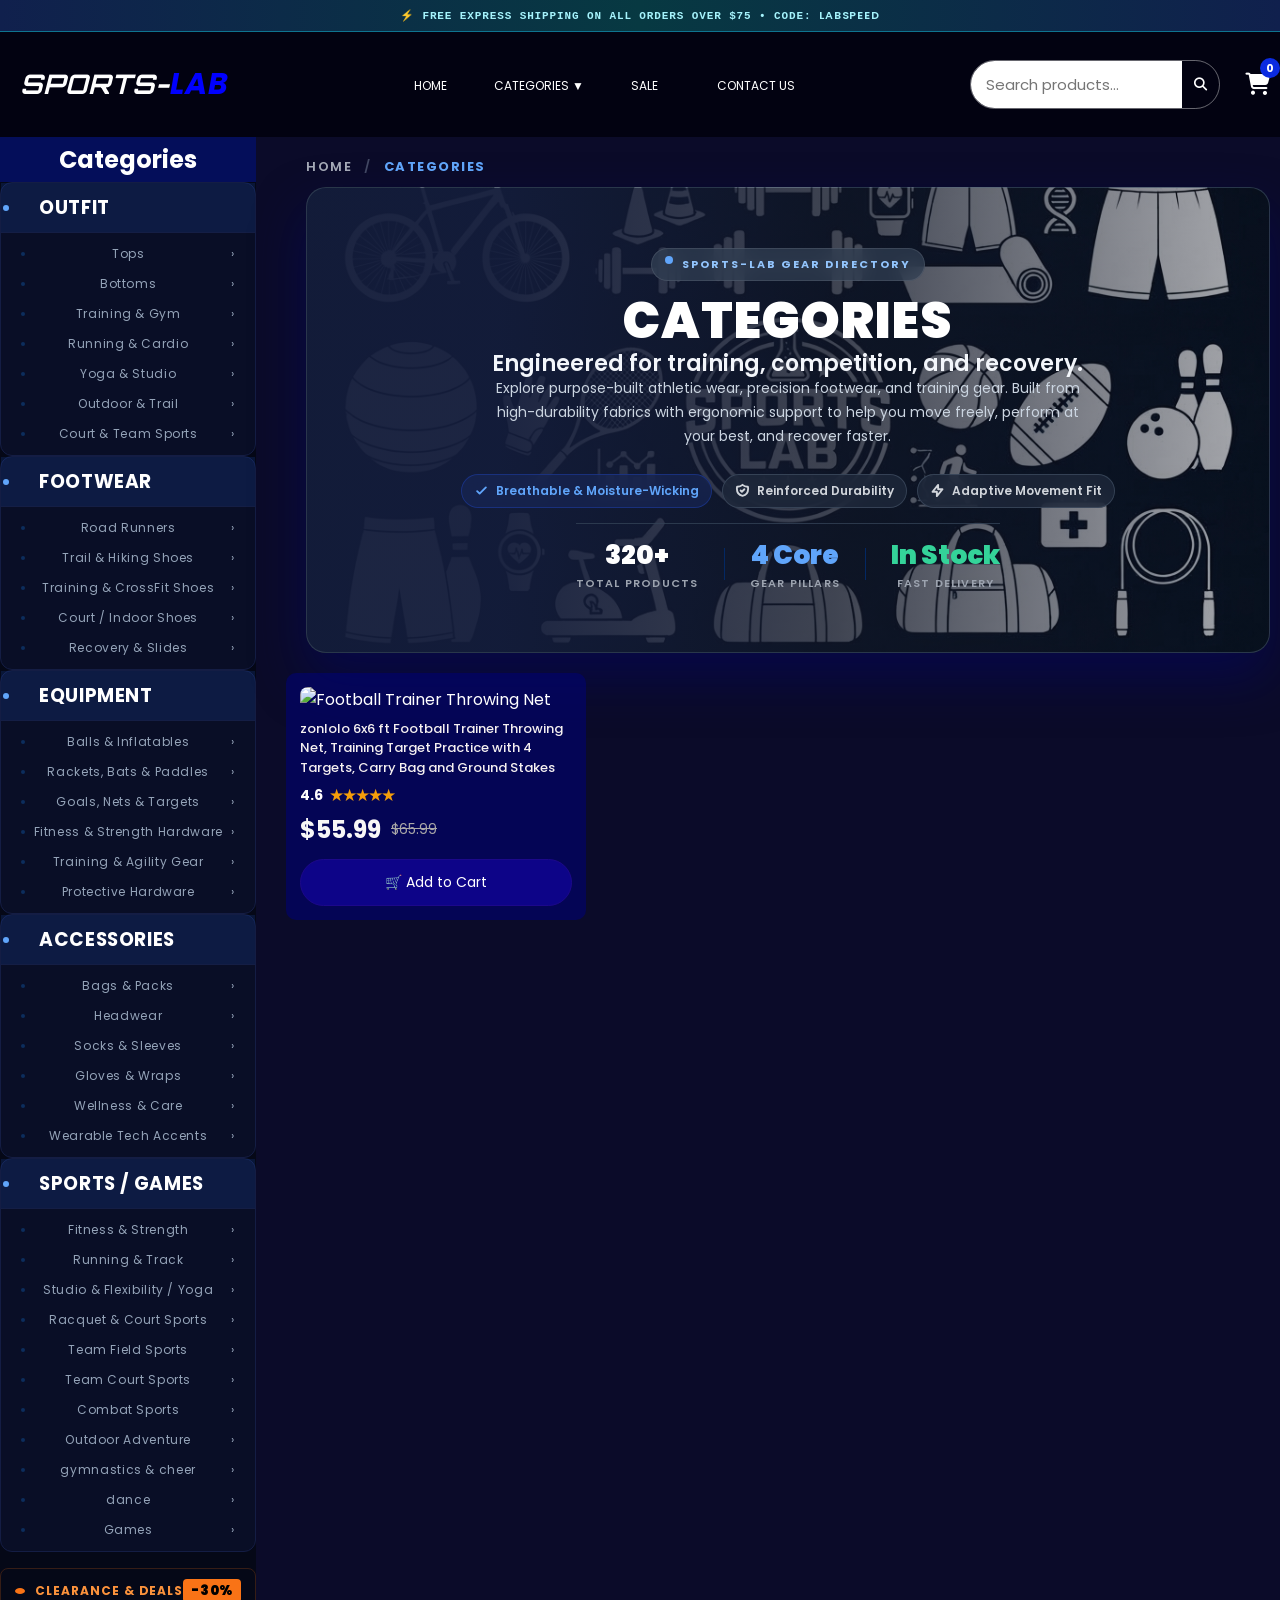
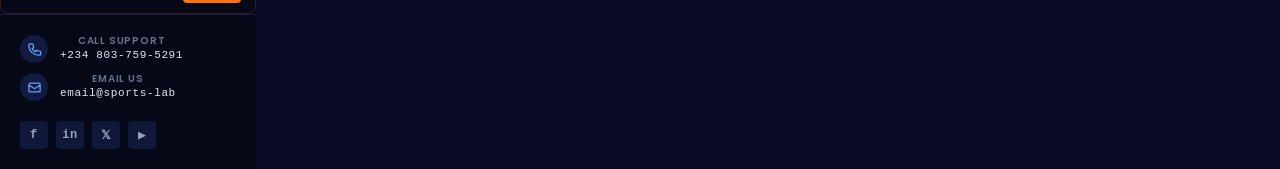
==== commit 4f6b1836: "add vercel config" ====
--- a/frontend/category.html
+++ b/frontend/category.html
@@ -24,7 +24,7 @@
     <h2>SPORTS-<span class="sp">LAB</span> </h2>
         <nav class="bar" id="bar1">
         <ul>
-            <li class="nav-link"><a href="#home">HOME</a> </li>
+            <li class="nav-link"><a href="/frontend/index.html">HOME</a> </li>
             <li class="category-dropdown">
                 <a href="#categories">
                     CATEGORIES <span class="arrow">▼</span>
@@ -73,8 +73,8 @@
                     </div>
                 </div>
             </li>
-            <li class="nav-link"><a href="#sale">SALE</a></li>
-            <li class="nav-link"><a href="#contactus">CONTACT US</a></li>
+            <li class="nav-link"><a href="/frontend/index.html">SALE</a></li>
+            <li class="nav-link"><a href="/frontend/index.html">CONTACT US</a></li>
         </ul>
     </nav>
     <div class="side">
@@ -101,7 +101,7 @@
 </header>
 <nav class="bar" id="bar2">
         <ul>
-            <li><a href="#home">HOME</a> </li>
+            <li><a href="/frontend/index.html">HOME</a></li>
             <li class="category-dropdown">
                 <a href="#categories">
                     CATEGORIES <span class="arrow">▼</span>
@@ -114,356 +114,385 @@
                     <li><a href="#sports-games">Sports/Games</a></li>
                 </ul>
             </li>
-            <li><a href="#sale">SALE</a></li>
-            <li><a href="#contactus">CONTACT US</a></li>
+            <li><a href="/frontend/index.html">SALE</a></li>
+            <li><a href="/frontend/index.html">CONTACT US</a></li>
     </ul>
 </nav>
 <!-- SIDEBAR CATEGORY NAVIGATION -->
 <section class="hey">
-<section class="sidebar">
-    <h2 class="cat">Categories</h2>
-    <div class="sidebars">
-        <div class="sports-sidebar">
+    <section class="sidebar">
+        <h2 class="cat">Categories</h2>
+        <div class="sidebars">
+            <div class="sports-sidebar">
+                    <div class="sides">
+                        <div class="sidebar-header">
+                            <span class="sidebar-dot"></span>
+                            <h3>Outfit</h3>
+                        </div>
+                        <div class="sidebar-subcat">
+                            <a href="#" class="sidebar-subcategory">
+                                    <span class="sidebar-small-dot"></span>
+                                    <span>Tops</span>
+                                <span>›</span>
+                            </a>
+                            <a href="#" class="sidebar-subcategory">
+                                    <span class="sidebar-small-dot"></span>
+                                    <span>Bottoms</span>
+                                <span>›</span>
+                            </a>
+                            <a href="#" class="sidebar-subcategory">
+                                    <span class="sidebar-small-dot"></span>
+                                    <span>Training & Gym</span>
+                                <span>›</span>
+                            </a>
+                            <a href="#" class="sidebar-subcategory">
+                                    <span class="sidebar-small-dot"></span>
+                                    <span>Running & Cardio</span>
+                                <span>›</span>
+                            </a>
+                            <a href="#" class="sidebar-subcategory">
+                                    <span class="sidebar-small-dot"></span>
+                                    <span>Yoga & Studio</span>
+                                <span>›</span>
+                            </a>
+                            <a href="#" class="sidebar-subcategory">
+                                    <span class="sidebar-small-dot"></span>
+                                    <span>Outdoor & Trail</span>
+                                <span>›</span>
+                            </a>
+                            <a href="#" class="sidebar-subcategory">
+                                    <span class="sidebar-small-dot"></span>
+                                    <span>Court & Team Sports</span>
+                                <span>›</span>
+                            </a>
+                        </div>
+                    </div>
                 <div class="sides">
                     <div class="sidebar-header">
                         <span class="sidebar-dot"></span>
-                        <h3>Outfit</h3>
+                        <h3>Footwear</h3>
                     </div>
                     <div class="sidebar-subcat">
-                        <a href="#" class="sidebar-subcategory">
-                                <span class="sidebar-small-dot"></span>
-                                <span>Tops</span>
-                            <span>›</span>
-                        </a>
-                        <a href="#" class="sidebar-subcategory">
-                                <span class="sidebar-small-dot"></span>
-                                <span>Bottoms</span>
-                            <span>›</span>
-                        </a>
-                        <a href="#" class="sidebar-subcategory">
-                                <span class="sidebar-small-dot"></span>
-                                <span>Training & Gym</span>
-                            <span>›</span>
-                        </a>
-                        <a href="#" class="sidebar-subcategory">
-                                <span class="sidebar-small-dot"></span>
-                                <span>Running & Cardio</span>
-                            <span>›</span>
-                        </a>
-                        <a href="#" class="sidebar-subcategory">
-                                <span class="sidebar-small-dot"></span>
-                                <span>Yoga & Studio</span>
-                            <span>›</span>
-                        </a>
-                        <a href="#" class="sidebar-subcategory">
-                                <span class="sidebar-small-dot"></span>
-                                <span>Outdoor & Trail</span>
-                            <span>›</span>
-                        </a>
-                        <a href="#" class="sidebar-subcategory">
-                                <span class="sidebar-small-dot"></span>
-                                <span>Court & Team Sports</span>
-                            <span>›</span>
-                        </a>
-                    </div>
-                </div>
-            <div class="sides">
-                <div class="sidebar-header">
-                    <span class="sidebar-dot"></span>
-                    <h3>Footwear</h3>
-                </div>
-                <div class="sidebar-subcat">
-                    <a href="#" class="sidebar-subcategory active-subcategory">
-                            <span class="sidebar-small-dot"></span>
-                            <span>Road Runners</span>
-                            <span>›</span>
-                    </a>
-                    <a href="#" class="sidebar-subcategory">
-                            <span class="sidebar-small-dot"></span>
-                            <span>Trail & Hiking Shoes</span>
-                        <span>›</span>
-                    </a>
-                    <a href="#" class="sidebar-subcategory">
-                            <span class="sidebar-small-dot"></span>
-                            <span>Training & CrossFit Shoes</span>
-                        <span>›</span>
-                    </a>
-                    <a href="#" class="sidebar-subcategory">
-                            <span class="sidebar-small-dot"></span>
-                            <span>Court / Indoor Shoes</span>
-                        <span>›</span>
-                    </a>
-                    <a href="#" class="sidebar-subcategory">
-                            <span class="sidebar-small-dot"></span>
-                            <span>Recovery & Slides</span>
-                        <span>›</span>
-                    </a>
-                </div>
+                        <a href="#" class="sidebar-subcategory active-subcategory">
+                                <span class="sidebar-small-dot"></span>
+                                <span>Road Runners</span>
+                                <span>›</span>
+                        </a>
+                        <a href="#" class="sidebar-subcategory">
+                                <span class="sidebar-small-dot"></span>
+                                <span>Trail & Hiking Shoes</span>
+                            <span>›</span>
+                        </a>
+                        <a href="#" class="sidebar-subcategory">
+                                <span class="sidebar-small-dot"></span>
+                                <span>Training & CrossFit Shoes</span>
+                            <span>›</span>
+                        </a>
+                        <a href="#" class="sidebar-subcategory">
+                                <span class="sidebar-small-dot"></span>
+                                <span>Court / Indoor Shoes</span>
+                            <span>›</span>
+                        </a>
+                        <a href="#" class="sidebar-subcategory">
+                                <span class="sidebar-small-dot"></span>
+                                <span>Recovery & Slides</span>
+                            <span>›</span>
+                        </a>
+                    </div>
+                </div>
+                <div class="sides">
+                    <div class="sidebar-header">
+                            <span class="sidebar-dot"></span>
+                            <h3>Equipment</h3>
+                    </div>
+                    <div class="sidebar-subcat">
+                        <a href="#" class="sidebar-subcategory">
+                                <span class="sidebar-small-dot"></span>
+                                <span>Balls & Inflatables</span>
+                            <span>›</span>
+                        </a>
+                        <a href="#" class="sidebar-subcategory">
+                                <span class="sidebar-small-dot"></span>
+                                <span>Rackets, Bats & Paddles</span>
+                            <span>›</span>
+                        </a>
+                        <a href="#" class="sidebar-subcategory">
+                                <span class="sidebar-small-dot"></span>
+                                <span>Goals, Nets & Targets</span>
+                            <span>›</span>
+                        </a>
+                        <a href="#" class="sidebar-subcategory">
+                                <span class="sidebar-small-dot"></span>
+                                <span>Fitness & Strength Hardware</span>
+                            <span>›</span>
+                        </a>
+                        <a href="#" class="sidebar-subcategory">
+                                <span class="sidebar-small-dot"></span>
+                                <span>Training & Agility Gear</span>
+                            <span>›</span>
+                        </a>
+                        <a href="#" class="sidebar-subcategory">
+                                <span class="sidebar-small-dot"></span>
+                                <span>Protective Hardware</span>
+                            <span>›</span>
+                        </a>
+                    </div>
+                </div>
+                <div class="sides">
+                    <div class="sidebar-header">
+                            <span class="sidebar-dot"></span>
+                            <h3>Accessories</h3>
+                    </div>
+                    <div class="sidebar-subcat">
+                        <a href="#" class="sidebar-subcategory">
+                                <span class="sidebar-small-dot"></span>
+                                <span>Bags & Packs</span>
+                            <span>›</span>
+                        </a>
+                        <a href="#" class="sidebar-subcategory">
+                                <span class="sidebar-small-dot"></span>
+                                <span>Headwear</span>
+                            <span>›</span>
+                        </a>
+                        <a href="#" class="sidebar-subcategory">
+                                <span class="sidebar-small-dot"></span>
+                                <span>Socks & Sleeves</span>
+                            <span>›</span>
+                        </a>
+                        <a href="#" class="sidebar-subcategory">
+                                <span class="sidebar-small-dot"></span>
+                                <span>Gloves & Wraps</span>
+                            <span>›</span>
+                        </a>
+                        <a href="#" class="sidebar-subcategory">
+                                <span class="sidebar-small-dot"></span>
+                                <span>Wellness & Care</span>
+                            <span>›</span>
+                        </a>
+                        <a href="#" class="sidebar-subcategory">
+                                <span class="sidebar-small-dot"></span>
+                                <span>Wearable Tech Accents</span>
+                            <span>›</span>
+                        </a>
+                    </div>
+                </div>
+                <div class="sides">
+                    <div class="sidebar-header">
+                            <span class="sidebar-dot"></span>
+                            <h3>Sports / Games</h3>
+                    </div>
+                    <div class="sidebar-subcat">
+                        <a href="#" class="sidebar-subcategory">
+                                <span class="sidebar-small-dot"></span>
+                                <span>Fitness & Strength</span>
+                            <span>›</span>
+                        </a>
+                        <a href="#" class="sidebar-subcategory">
+                                <span class="sidebar-small-dot"></span>
+                                <span>Running & Track</span>
+                            <span>›</span>
+                        </a>
+                        <a href="#" class="sidebar-subcategory">
+                                <span class="sidebar-small-dot"></span>
+                                <span>Studio & Flexibility / Yoga</span>
+                            <span>›</span>
+                        </a>
+                        <a href="#" class="sidebar-subcategory">
+                                <span class="sidebar-small-dot"></span>
+                                <span>Racquet & Court Sports</span>
+                            <span>›</span>
+                        </a>
+                        <a href="#" class="sidebar-subcategory">
+                                <span class="sidebar-small-dot"></span>
+                                <span>Team Field Sports</span>
+                            <span>›</span>
+                        </a>
+                        <a href="#" class="sidebar-subcategory">
+                                <span class="sidebar-small-dot"></span>
+                                <span>Team Court Sports</span>
+                            <span>›</span>
+                        </a>
+                        <a href="#" class="sidebar-subcategory">
+                                <span class="sidebar-small-dot"></span>
+                                <span>Combat Sports</span>
+                            <span>›</span>
+                        </a>
+                        <a href="#" class="sidebar-subcategory">
+                                <span class="sidebar-small-dot"></span>
+                                <span>Outdoor Adventure</span>
+                            <span>›</span>
+                        </a>
+                            <a href="#" class="sidebar-subcategory">
+                                <span class="sidebar-small-dot"></span>
+                                <span>gymnastics & cheer</span>
+                            <span>›</span>
+                        </a>
+                        <a href="#" class="sidebar-subcategory">
+                                <span class="sidebar-small-dot"></span>
+                                <span>dance </span>
+                            <span>›</span>
+                        </a>
+                        <a href="#" class="sidebar-subcategory">
+                                <span class="sidebar-small-dot"></span>
+                                <span>Games</span>
+                            <span>›</span>
+                        </a>
+                    </div>
+                </div>
+                <a href="#" class="sidebar-clear">
+                    <div class="clear-content">
+                        <span class="clear-dot"></span>
+                        <h4>Clearance & Deals</h4>
+                    </div>
+                    <span class="discountt">-30%</span>
+                </a>
             </div>
-            <div class="sides">
-                <div class="sidebar-header">
-                        <span class="sidebar-dot"></span>
-                        <h3>Equipment</h3>
-                </div>
-                <div class="sidebar-subcat">
-                    <a href="#" class="sidebar-subcategory">
-                            <span class="sidebar-small-dot"></span>
-                            <span>Balls & Inflatables</span>
-                        <span>›</span>
-                    </a>
-                    <a href="#" class="sidebar-subcategory">
-                            <span class="sidebar-small-dot"></span>
-                            <span>Rackets, Bats & Paddles</span>
-                        <span>›</span>
-                    </a>
-                    <a href="#" class="sidebar-subcategory">
-                            <span class="sidebar-small-dot"></span>
-                            <span>Goals, Nets & Targets</span>
-                        <span>›</span>
-                    </a>
-                    <a href="#" class="sidebar-subcategory">
-                            <span class="sidebar-small-dot"></span>
-                            <span>Fitness & Strength Hardware</span>
-                        <span>›</span>
-                    </a>
-                    <a href="#" class="sidebar-subcategory">
-                            <span class="sidebar-small-dot"></span>
-                            <span>Training & Agility Gear</span>
-                        <span>›</span>
-                    </a>
-                    <a href="#" class="sidebar-subcategory">
-                            <span class="sidebar-small-dot"></span>
-                            <span>Protective Hardware</span>
-                        <span>›</span>
-                    </a>
-                </div>
-            </div>
-            <div class="sides">
-                <div class="sidebar-header">
-                        <span class="sidebar-dot"></span>
-                        <h3>Accessories</h3>
-                </div>
-                <div class="sidebar-subcat">
-                    <a href="#" class="sidebar-subcategory">
-                            <span class="sidebar-small-dot"></span>
-                            <span>Bags & Packs</span>
-                        <span>›</span>
-                    </a>
-                    <a href="#" class="sidebar-subcategory">
-                            <span class="sidebar-small-dot"></span>
-                            <span>Headwear</span>
-                        <span>›</span>
-                    </a>
-                    <a href="#" class="sidebar-subcategory">
-                            <span class="sidebar-small-dot"></span>
-                            <span>Socks & Sleeves</span>
-                        <span>›</span>
-                    </a>
-                    <a href="#" class="sidebar-subcategory">
-                            <span class="sidebar-small-dot"></span>
-                            <span>Gloves & Wraps</span>
-                        <span>›</span>
-                    </a>
-                    <a href="#" class="sidebar-subcategory">
-                            <span class="sidebar-small-dot"></span>
-                            <span>Wellness & Care</span>
-                        <span>›</span>
-                    </a>
-                    <a href="#" class="sidebar-subcategory">
-                            <span class="sidebar-small-dot"></span>
-                            <span>Wearable Tech Accents</span>
-                        <span>›</span>
-                    </a>
-                </div>
-            </div>
-            <div class="sides">
-                <div class="sidebar-header">
-                        <span class="sidebar-dot"></span>
-                        <h3>Sports / Games</h3>
-                </div>
-                <div class="sidebar-subcat">
-                    <a href="#" class="sidebar-subcategory">
-                            <span class="sidebar-small-dot"></span>
-                            <span>Fitness & Strength</span>
-                        <span>›</span>
-                    </a>
-                    <a href="#" class="sidebar-subcategory">
-                            <span class="sidebar-small-dot"></span>
-                            <span>Running & Track</span>
-                        <span>›</span>
-                    </a>
-                    <a href="#" class="sidebar-subcategory">
-                            <span class="sidebar-small-dot"></span>
-                            <span>Studio & Flexibility / Yoga</span>
-                        <span>›</span>
-                    </a>
-                    <a href="#" class="sidebar-subcategory">
-                            <span class="sidebar-small-dot"></span>
-                            <span>Racquet & Court Sports</span>
-                        <span>›</span>
-                    </a>
-                    <a href="#" class="sidebar-subcategory">
-                            <span class="sidebar-small-dot"></span>
-                            <span>Team Field Sports</span>
-                        <span>›</span>
-                    </a>
-                    <a href="#" class="sidebar-subcategory">
-                            <span class="sidebar-small-dot"></span>
-                            <span>Team Court Sports</span>
-                        <span>›</span>
-                    </a>
-                    <a href="#" class="sidebar-subcategory">
-                            <span class="sidebar-small-dot"></span>
-                            <span>Combat Sports</span>
-                        <span>›</span>
-                    </a>
-                    <a href="#" class="sidebar-subcategory">
-                            <span class="sidebar-small-dot"></span>
-                            <span>Outdoor Adventure</span>
-                        <span>›</span>
-                    </a>
-                        <a href="#" class="sidebar-subcategory">
-                            <span class="sidebar-small-dot"></span>
-                            <span>gymnastics & cheer</span>
-                        <span>›</span>
-                    </a>
-                    <a href="#" class="sidebar-subcategory">
-                            <span class="sidebar-small-dot"></span>
-                            <span>dance </span>
-                        <span>›</span>
-                    </a>
-                    <a href="#" class="sidebar-subcategory">
-                            <span class="sidebar-small-dot"></span>
-                            <span>Games</span>
-                        <span>›</span>
-                    </a>
-                </div>
-            </div>
-            <a href="#" class="sidebar-clear">
-                <div class="clear-content">
-                    <span class="clear-dot"></span>
-                    <h4>Clearance & Deals</h4>
-                </div>
-                <span class="discountt">-30%</span>
-            </a>
-        </div>
-        <div class="sidebar-footer">
-            <div class="sidebar-contact">
-                <div class="sidebar-contacts">
-                    <div class="sidebar-contacticon">
-                        <svg viewBox="0 0 24 24" fill="none"stroke="currentColor">
-                            <path d="M3 5a2 2 0 012-2h3.28a1 1 0 01.948.684l1.498 4.493a1 1 0 01-.502 1.21l-2.257 1.13a11.042 11.042 0 005.516 5.516l1.13-2.257a1 1 0 011.21-.502l4.493 1.498a2 2 0 011.634 1.949V19a2 2 0 01-2 2h-1C9.716 21 3 14.284 3 6V5z"
-                                stroke-linecap="round"
-                                stroke-linejoin="round"
-                                stroke-width="2">
-                            </path>
-                        </svg>
-                    </div>
-                    <div class="info">
-                        <p class="contact-id">
-                            Call Support
-                        </p>
-                        <p class="contact-no">
-                            +234 803-759-5291
-                        </p>
-                    </div>
-                </div>
-                <div class="sidebar-contacts">
-                    <div class="sidebar-contacticon">
-                        <svg viewBox="0 0 24 24"fill="none" stroke="currentColor">
-                            <path
-                                d="M3 8l7.89 5.26a2 2 0 002.22 0L21 8M5 19h14a2 2 0 002-2V7a2 2 0 00-2-2H5a2 2 0 00-2 2v10a2 2 0 002 2z"
-                                stroke-linecap="round"
-                                stroke-linejoin="round"
-                                stroke-width="2">
-                            </path>
-                        </svg>
-                    </div>
-                    <div class="info">
-                        <p class="contact-id">
-                            Email Us
-                        </p>
-                        <p class="contact-no">
-                            email@sports-lab
-                        </p>
-                    </div>
-                </div>
-            </div>
-            <div class="sidebar-social">
-                <a href="#" aria-label="Facebook"><span>f</span></a>
-                <a href="#" aria-label="Instagram"><span>in</span></a>
-                <a href="#" aria-label="X Twitter"><span>𝕏</span></a>
-                <a href="#" aria-label="YouTube" class="youtube-social"><span>▶</span></a>
+            <div class="sidebar-footer">
+                <div class="sidebar-contact">
+                    <div class="sidebar-contacts">
+                        <div class="sidebar-contacticon">
+                            <svg viewBox="0 0 24 24" fill="none"stroke="currentColor">
+                                <path d="M3 5a2 2 0 012-2h3.28a1 1 0 01.948.684l1.498 4.493a1 1 0 01-.502 1.21l-2.257 1.13a11.042 11.042 0 005.516 5.516l1.13-2.257a1 1 0 011.21-.502l4.493 1.498a2 2 0 011.634 1.949V19a2 2 0 01-2 2h-1C9.716 21 3 14.284 3 6V5z"
+                                    stroke-linecap="round"
+                                    stroke-linejoin="round"
+                                    stroke-width="2">
+                                </path>
+                            </svg>
+                        </div>
+                        <div class="info">
+                            <p class="contact-id">
+                                Call Support
+                            </p>
+                            <p class="contact-no">
+                                +234 803-759-5291
+                            </p>
+                        </div>
+                    </div>
+                    <div class="sidebar-contacts">
+                        <div class="sidebar-contacticon">
+                            <svg viewBox="0 0 24 24"fill="none" stroke="currentColor">
+                                <path
+                                    d="M3 8l7.89 5.26a2 2 0 002.22 0L21 8M5 19h14a2 2 0 002-2V7a2 2 0 00-2-2H5a2 2 0 00-2 2v10a2 2 0 002 2z"
+                                    stroke-linecap="round"
+                                    stroke-linejoin="round"
+                                    stroke-width="2">
+                                </path>
+                            </svg>
+                        </div>
+                        <div class="info">
+                            <p class="contact-id">
+                                Email Us
+                            </p>
+                            <p class="contact-no">
+                                email@sports-lab
+                            </p>
+                        </div>
+                    </div>
+                </div>
+                <div class="sidebar-social">
+                    <a href="#" aria-label="Facebook"><span>f</span></a>
+                    <a href="#" aria-label="Instagram"><span>in</span></a>
+                    <a href="#" aria-label="X Twitter"><span>𝕏</span></a>
+                    <a href="#" aria-label="YouTube" class="youtube-social"><span>▶</span></a>
+                </div>
             </div>
         </div>
-    </div>
-    <div class="side-top">
-        <a href="#outfit"><i class="fa-solid fa-shirt"></i> OUTFIT</a>
-        <a href="#footwear"><i class="fa-solid fa-shoe-prints"></i> FOOTWEARS</a>
-        <a href="#equipment"><i class="fa-solid fa-dumbbell"></i> EQUIPMENT</a>
-        <a href="#accessories"><i class="fa-solid fa-bag-shopping"></i> ACCESSORIES</a>
-        <a href="#sport"><i class="fa-solid fa-futbol"></i> SPORTS/GAMES</a>
-    </div>
-    <div class="hhh"></span><h5>CLEARANCE</h5></div>
-</section>
-<section class="category-section">
-    <nav class="navv">
-        <a href="#">Home</a>
-        <span class="slash">/</span><span class="catt">Categories</span>
-    </nav>
-    <div class="category-hero">
-        <div class="hero-content">
-            <div class="directory-label">
-                <span class="label-dot"></span>
-                <span>SPORTS-LAB GEAR DIRECTORY</span>
+        <div class="side-top">
+            <a href="#outfit"><i class="fa-solid fa-shirt"></i> OUTFIT</a>
+            <a href="#footwear"><i class="fa-solid fa-shoe-prints"></i> FOOTWEARS</a>
+            <a href="#equipment"><i class="fa-solid fa-dumbbell"></i> EQUIPMENT</a>
+            <a href="#accessories"><i class="fa-solid fa-bag-shopping"></i> ACCESSORIES</a>
+            <a href="#sport"><i class="fa-solid fa-futbol"></i> SPORTS/GAMES</a>
+        </div>
+        <div class="hhh"></span><h5>CLEARANCE</h5></div>
+    </section>
+    <section class="dis">
+        <section class="category-section">
+            <nav class="navv">
+                <a href="/frontend/index.html">Home</a>
+                <span class="slash">/</span><span class="catt">Categories</span>
+            </nav>
+            <div class="category-hero">
+                <div class="hero-content">
+                    <div class="directory-label">
+                        <span class="label-dot"></span>
+                        <span>SPORTS-LAB GEAR DIRECTORY</span>
+                    </div>
+                    <h1 class="him">CATEGORIES</h1>
+                        <h3>Engineered for training, competition, and recovery.</h3>
+                    <p class="hero-description">
+                        Explore purpose-built athletic wear, precision footwear,
+                        and training gear. Built from high-durability fabrics with
+                        ergonomic support to help you move freely, perform at your
+                        best, and recover faster.
+                    </p>
+                    <div class="feature-tags">
+                        <span class="feature-tag blue">
+                            <svg viewBox="0 0 24 24">
+                                <path d="M5 13l4 4L19 7"></path>
+                            </svg>
+                            Breathable & Moisture-Wicking
+                        </span>
+                        <span class="feature-tag">
+                            <svg viewBox="0 0 24 24">
+                                <path d="M9 12l2 2 4-4m5.618-4.016A11.955 11.955 0 0112 2.944a11.955 11.955 0 01-8.618 3.04A12.02 12.02 0 003 9c0 5.591 3.824 10.29 9 11.622 5.176-1.332 9-6.03 9-11.622 0-1.042-.133-2.052-.382-3.016z"></path>
+                            </svg>
+                            Reinforced Durability
+                        </span>
+                        <span class="feature-tag">
+                            <svg viewBox="0 0 24 24">
+                                <path d="M13 10V3L4 14h7v7l9-11h-7z"></path>
+                            </svg>
+                            Adaptive Movement Fit
+                        </span>
+                    </div>
+                    <div class="hero-stats">
+                        <div class="stat">
+                            <div class="stat-number">320+</div>
+                            <div class="stat-label">Total Products</div>
+                        </div>
+                        <div class="stat-divider"></div>
+                        <div class="stat">
+                            <div class="stat-number blue-text">4 Core</div>
+                            <div class="stat-label">Gear Pillars</div>
+                        </div>
+                        <div class="stat-divider"></div>
+                        <div class="stat">
+                            <div class="stat-number green-text">In Stock</div>
+                            <div class="stat-label">Fast Delivery</div>
+                        </div>
+                    </div>
+                </div>
             </div>
-            <h1 class="him">CATEGORIES</h1>
-                <h3>Engineered for training, competition, and recovery.</h3>
-            <p class="hero-description">
-                Explore purpose-built athletic wear, precision footwear,
-                and training gear. Built from high-durability fabrics with
-                ergonomic support to help you move freely, perform at your
-                best, and recover faster.
-            </p>
-            <div class="feature-tags">
-                <span class="feature-tag blue">
-                    <svg viewBox="0 0 24 24">
-                        <path d="M5 13l4 4L19 7"></path>
-                    </svg>
-                    Breathable & Moisture-Wicking
-                </span>
-                <span class="feature-tag">
-                    <svg viewBox="0 0 24 24">
-                        <path d="M9 12l2 2 4-4m5.618-4.016A11.955 11.955 0 0112 2.944a11.955 11.955 0 01-8.618 3.04A12.02 12.02 0 003 9c0 5.591 3.824 10.29 9 11.622 5.176-1.332 9-6.03 9-11.622 0-1.042-.133-2.052-.382-3.016z"></path>
-                    </svg>
-                    Reinforced Durability
-                </span>
-                <span class="feature-tag">
-                    <svg viewBox="0 0 24 24">
-                        <path d="M13 10V3L4 14h7v7l9-11h-7z"></path>
-                    </svg>
-                    Adaptive Movement Fit
-                </span>
+        </section>
+        <section class="fit">
+            <div class="products-section">
+                <div class="product-card">
+                    <div class="product-details">
+                        <img src="images/P1.jpg" alt="Football Trainer Throwing Net" class="product-image">
+                        <h2 class="product-title">
+                               zonlolo 6x6 ft Football Trainer Throwing Net, Training Target Practice with 4 Targets, Carry Bag and Ground Stakes
+                        </h2>
+                        <div class="product-rating">
+                            <span class="rating-number">4.6</span>
+                            <span class="stars" aria-label="4.6 out of 5 stars">
+                                ★★★★★
+                            </span>
+                            </div>
+                        <div class="product-price">
+                            <span class="current-price">$55.99</span>
+                            <span class="old-price">$65.99</span>
+                        </div>
+                        <button type="button" class="add-to-cart" data-product-id="football-net">
+                            <span aria-hidden="true">🛒</span>
+                            Add to Cart
+                        </button>
+                        <p class="cart-message" aria-live="polite"></p>
+                    </div>
+                </div>
             </div>
-            <div class="hero-stats">
-                <div class="stat">
-                    <div class="stat-number">320+</div>
-                    <div class="stat-label">Total Products</div>
-                </div>
-                <div class="stat-divider"></div>
-                <div class="stat">
-                    <div class="stat-number blue-text">4 Core</div>
-                    <div class="stat-label">Gear Pillars</div>
-                </div>
-                <div class="stat-divider"></div>
-                <div class="stat">
-                    <div class="stat-number green-text">In Stock</div>
-                    <div class="stat-label">Fast Delivery</div>
-                </div>
-            </div>
-        </div>
-    </div>
-</section>
+        </section>
+    </section>
 </section>
 </body>
 <script src="script2.js"></script>
--- a/frontend/style2.css
+++ b/frontend/style2.css
@@ -303,8 +303,12 @@
 }
 }
 /* CATEGORY PAGE */
+.dis{
+    display: block;
+}
 .category-section {
-    margin: 20px 30px;
+    width: 110%;
+    margin: 20px 50px;
 }
 .navv {
     display: flex;
@@ -478,6 +482,7 @@
 }
 @media (max-width: 700px) {
     .category-section {
+        width: 90%;
         padding: 0px 15px;
     }
     .him {
@@ -542,4 +547,104 @@
     .stat-divider {
         height: 28px;
     }
+}
+/* PRODUCT PAGE */
+.fit{
+    padding: 0px 30px;
+}
+.product-section{
+    display: flex;
+}
+.product-card {
+    width: 100%;
+    max-width: 300px;
+    padding: 14px;
+    background-color: #020469b2;
+    border-radius: 10px;
+    transition: box-shadow 0.3s ease, transform 0.3s ease;
+}
+.product-card:hover {
+    margin-top: -8px;
+    box-shadow: 0 8px 20px rgba(0, 0, 0, 0.1);
+}
+.product-details img {
+    width: 100%;
+    border-radius: 8px;
+    transition: transform 0.3s ease;
+}
+.product-card:hover {
+    transform: scale(1.04);
+}
+.product-details {
+    color: white;
+}
+.product-title {
+    color: #f5f0f0;
+    font-size: 13px;
+    font-weight: 500;
+    line-height: 1.5;
+    margin-bottom: 5px;
+}
+.product-rating {
+    display: flex;
+    align-items: center;
+    flex-wrap: wrap;
+    gap: 6px;
+    margin-bottom: 4px;
+}
+.rating-number {
+    color: #fffdfd;
+    font-size: 14px;
+    font-weight: bold;
+}
+.stars {
+    color: #f59e0b;
+    font-size: 17px;
+    letter-spacing: -2px;
+}
+.product-price {
+    display: flex;
+    align-items: center;
+    flex-wrap: wrap;
+    gap: 10px;
+    margin-bottom: 12px;
+}
+.current-price {
+    font-size: 24px;
+    font-weight: bold;
+    color: #f8f7f7;
+}
+.old-price {
+    font-size: 14px;
+    color: #aaa8a8;
+    text-decoration: line-through;
+}
+.add-to-cart {
+    display: block;
+    width: 100%;
+    padding: 12px;
+    background-color: #0d0488;
+    color: #ffffff;
+    border: 1px solid #1c088b;
+    border-radius: 25px;
+    font-size: 14px;
+    cursor: pointer;
+    transition: background-color 0.2s ease;
+}
+.add-to-cart:hover {
+    background-color: #0d61cf;
+}
+.add-to-cart:active {
+    transform: scale(0.98);
+}
+@media (max-width: 480px) {
+    .section-heading h1 {
+        font-size: 20px;
+    }
+    .product-card {
+        max-width: 100%;
+    }
+    .product-image-link {
+        height: 250px;
+    }
 }
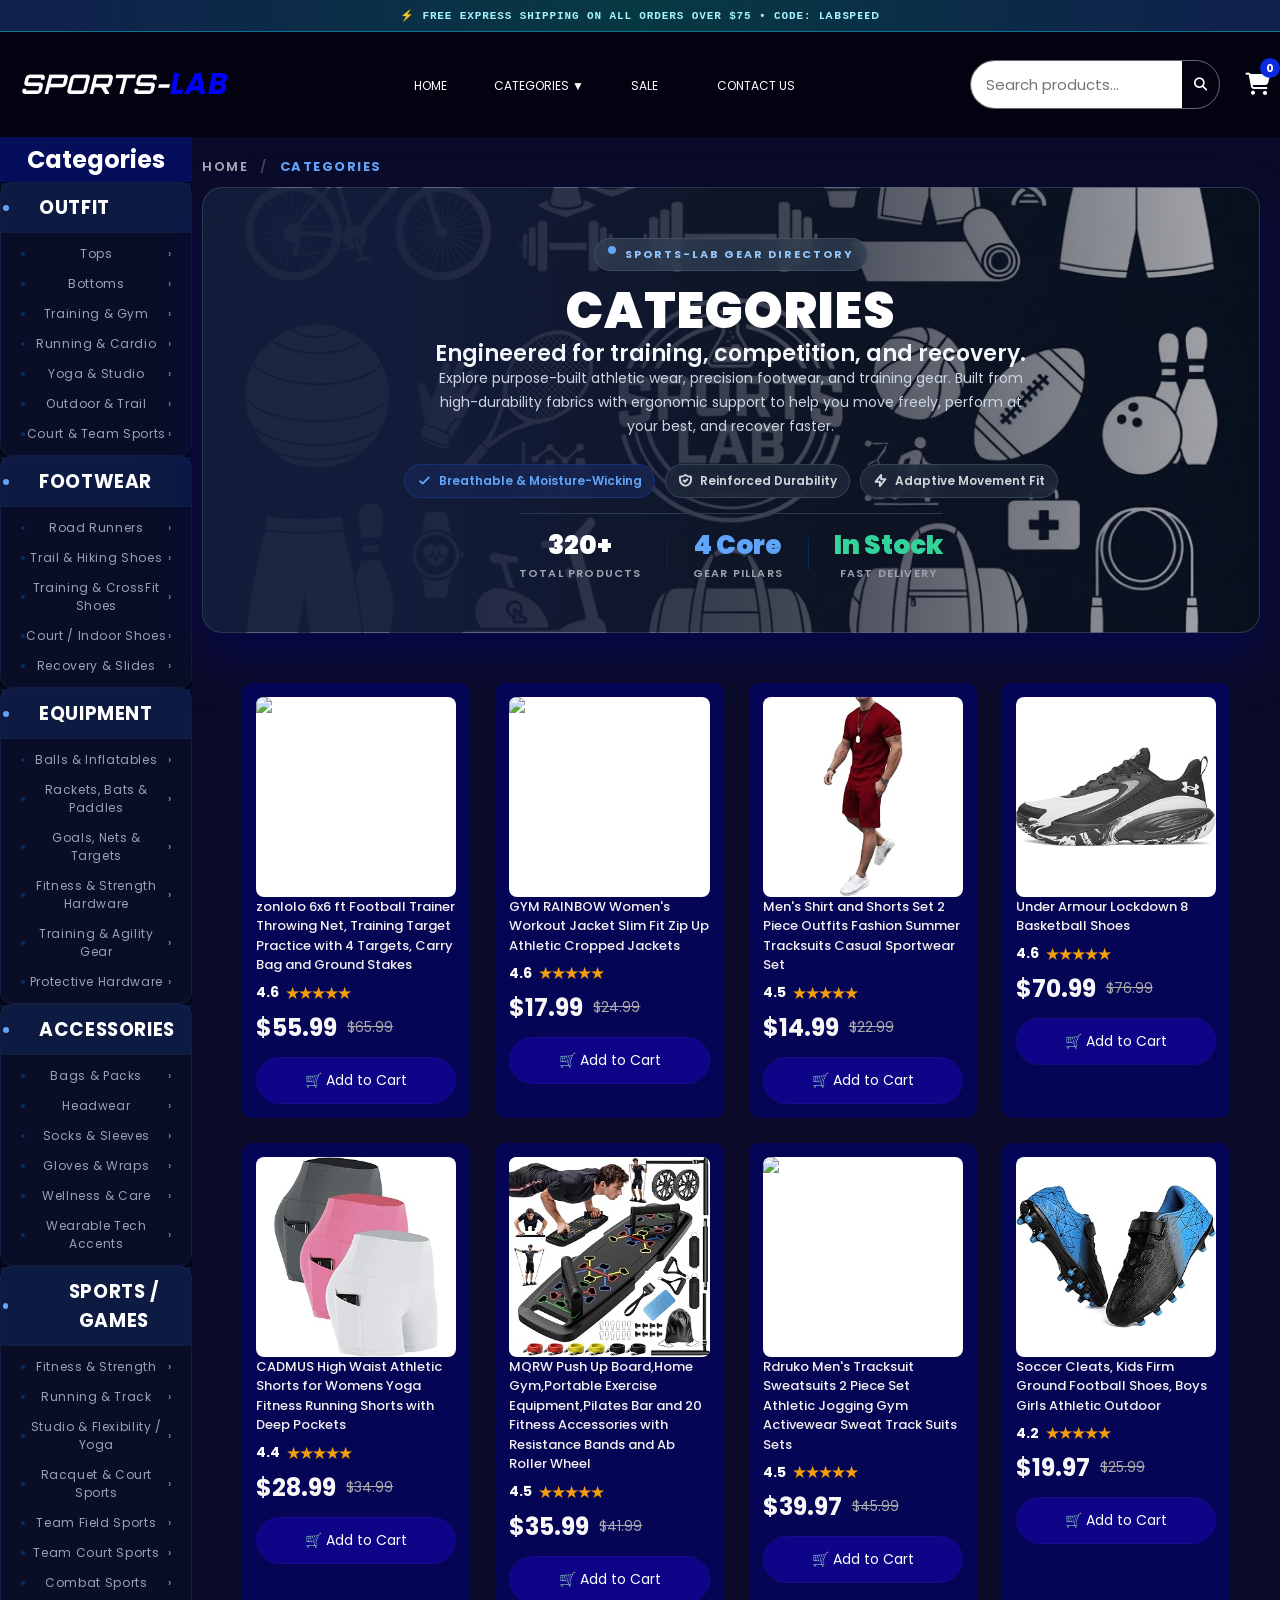
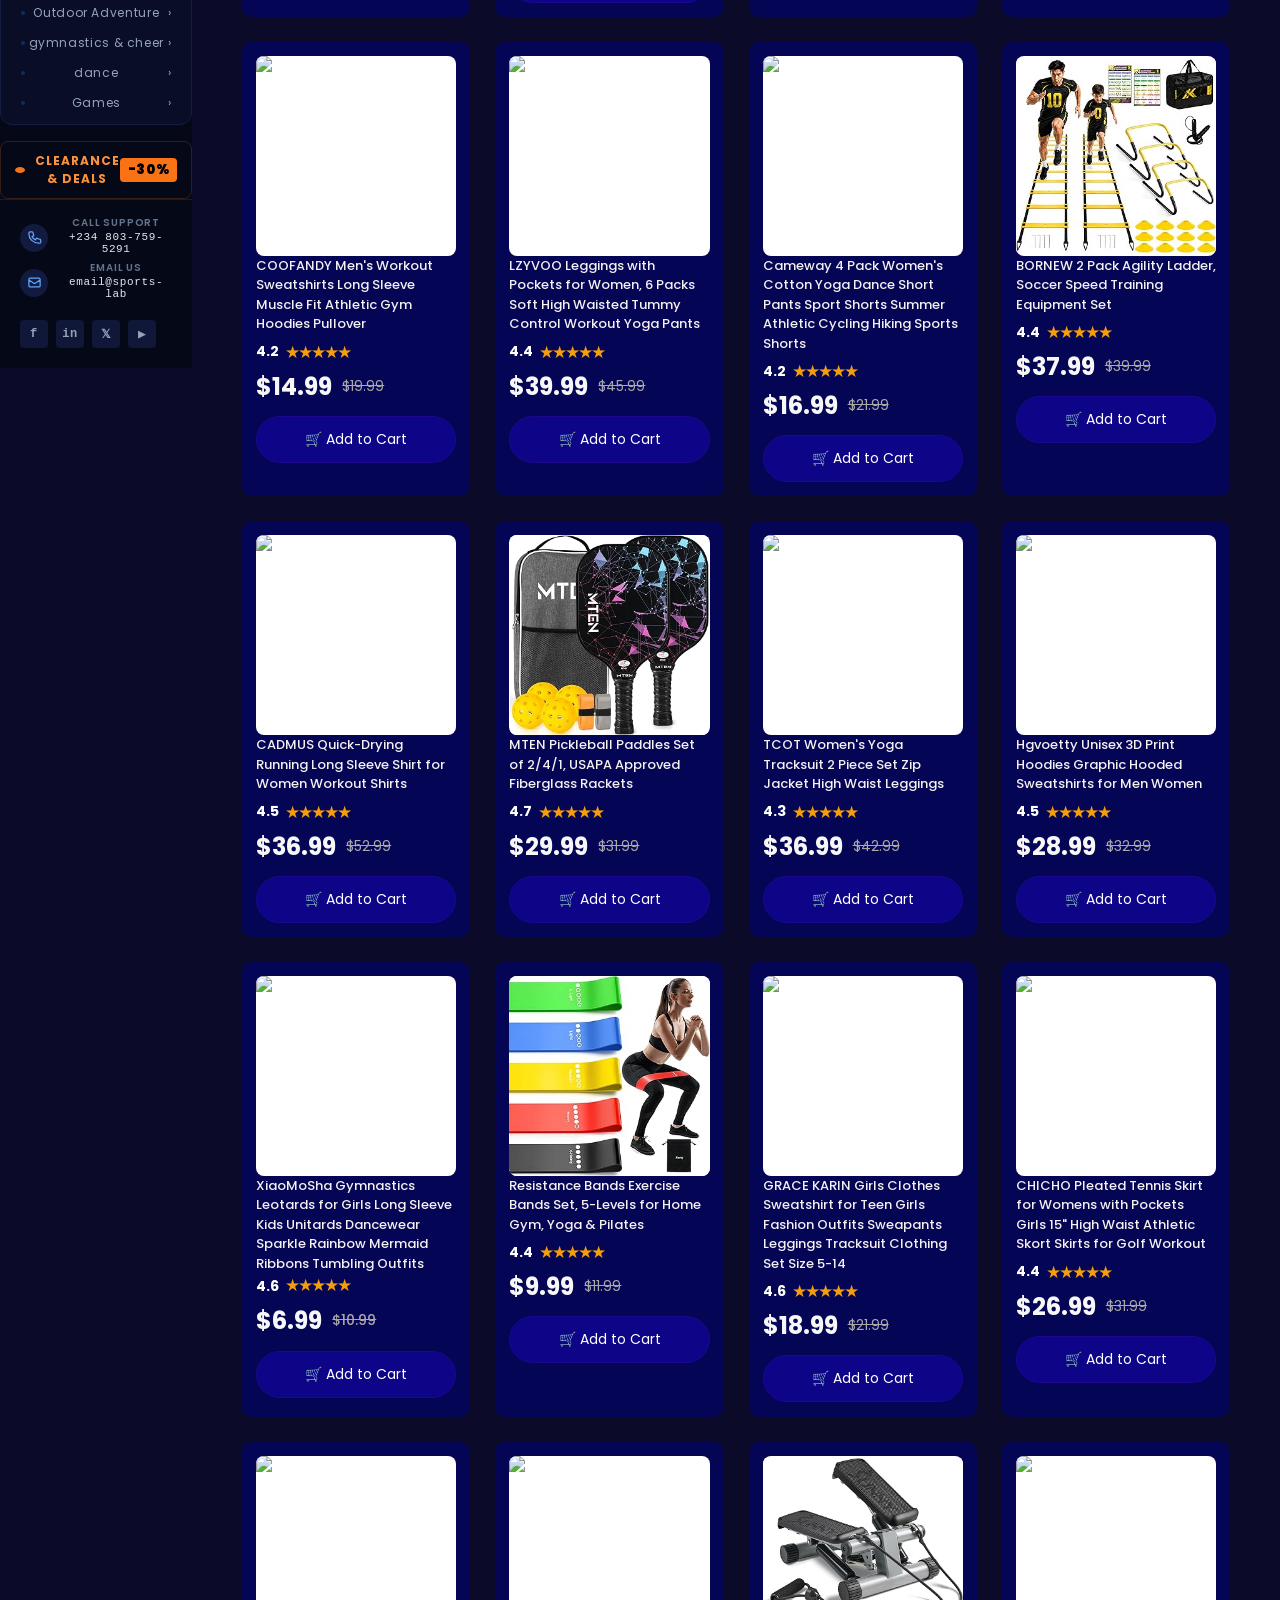
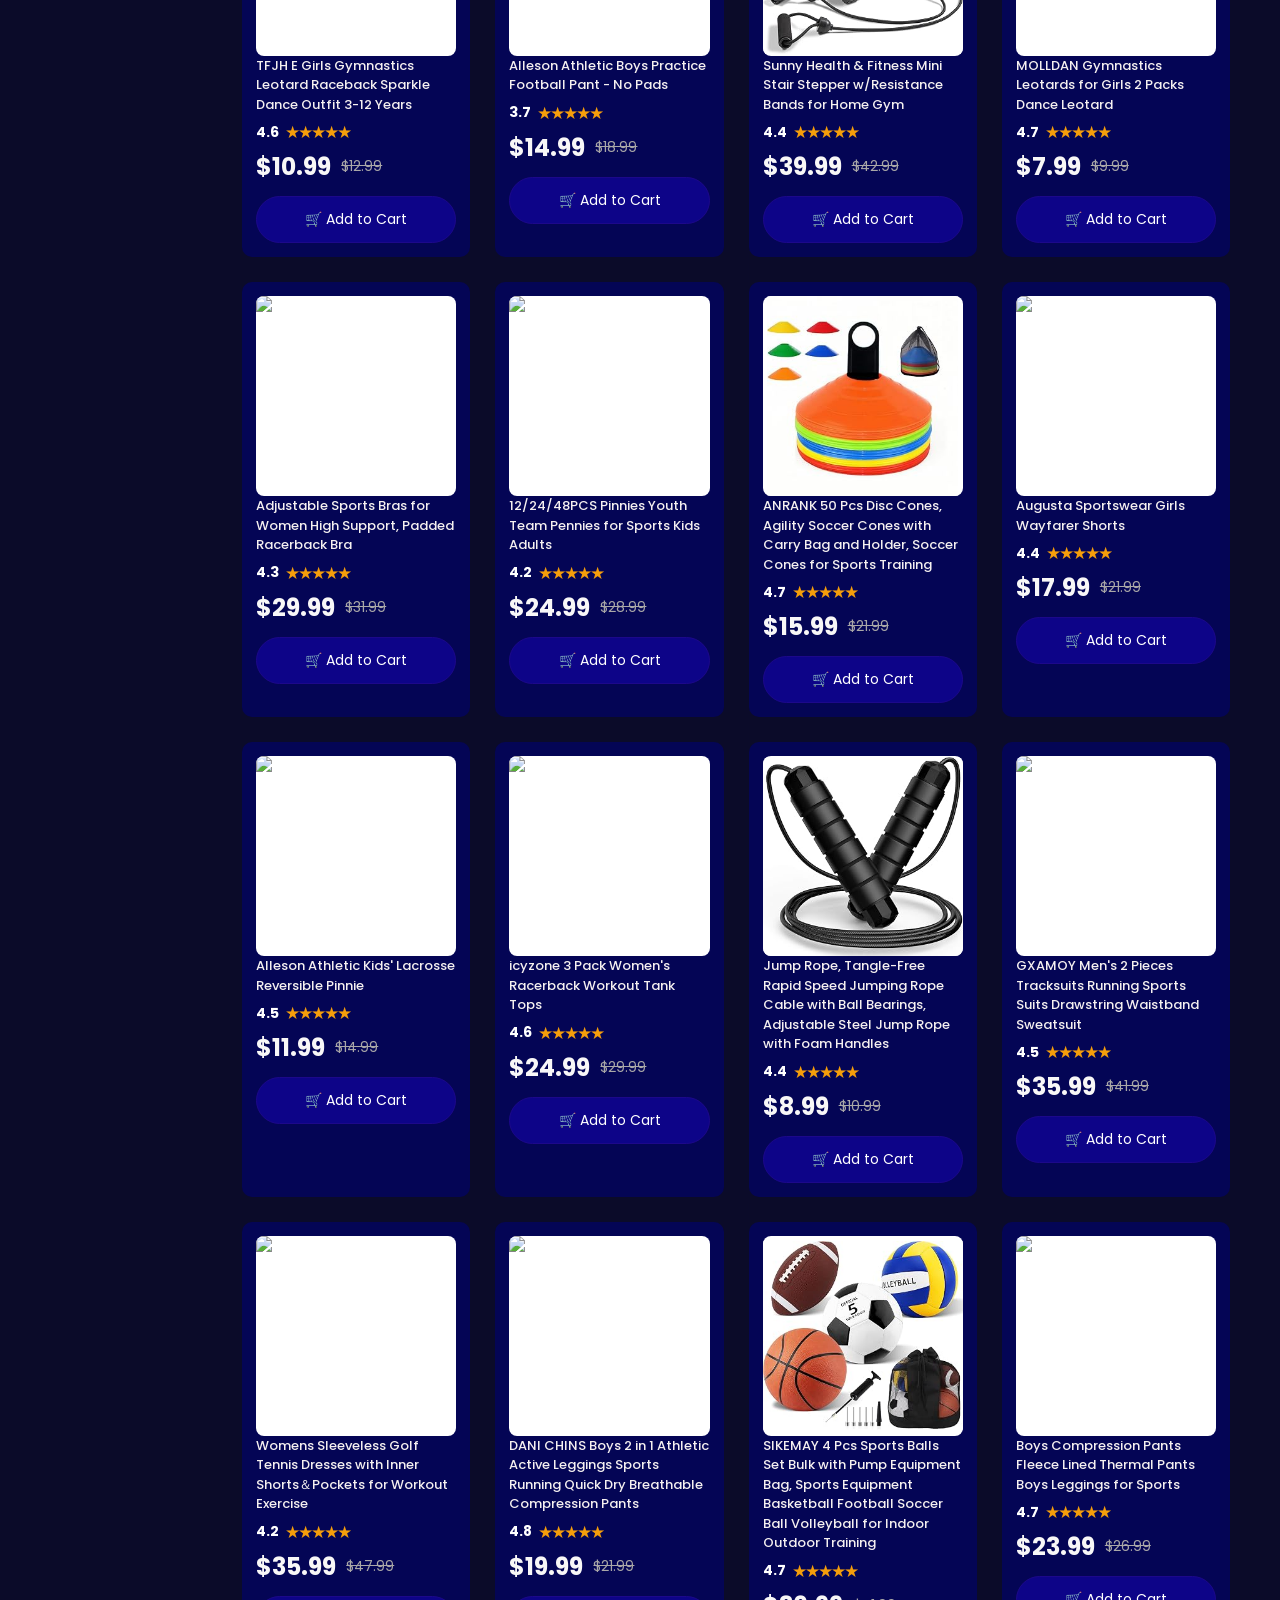
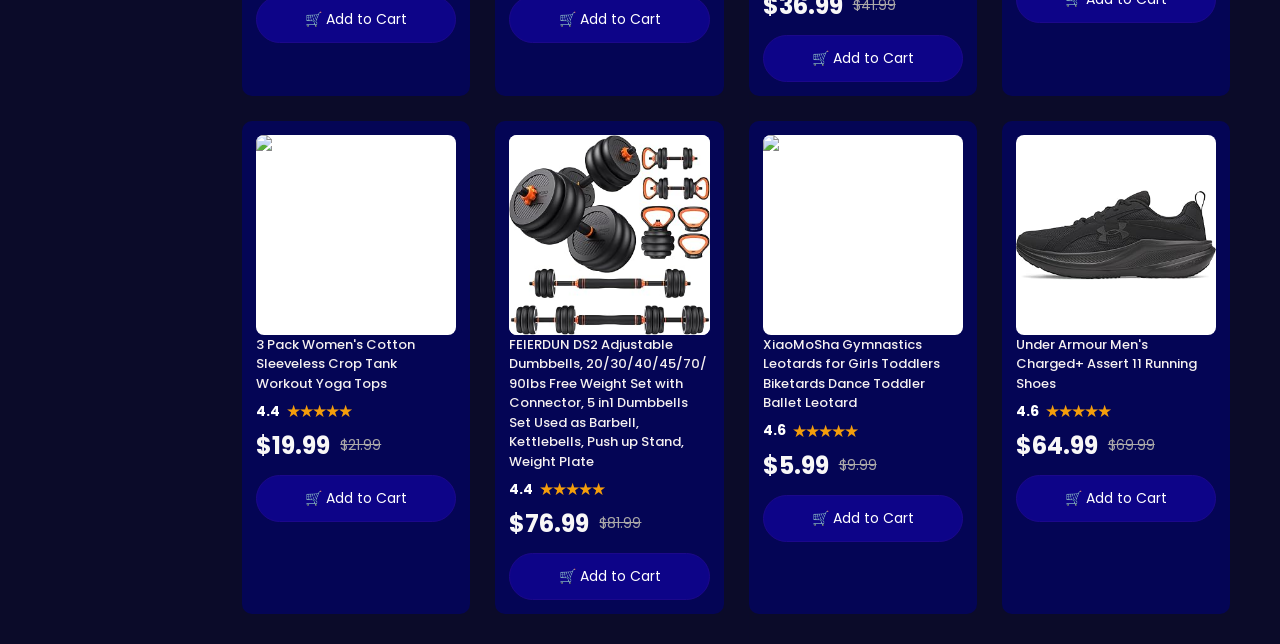
==== commit e1ec6295: "feat(frontend): add product and category assets and update category layout" ====
--- a/frontend/category.html
+++ b/frontend/category.html
@@ -490,6 +490,901 @@
                         <p class="cart-message" aria-live="polite"></p>
                     </div>
                 </div>
+                <div class="product-card">
+                    <div class="product-details">
+                        <img src="images/P2.jpg" alt="Football Trainer Throwing Net" class="product-image">
+                        <h2 class="product-title">
+                               GYM RAINBOW Women's Workout Jacket Slim Fit Zip Up Athletic Cropped Jackets</h2>
+                        <div class="product-rating">
+                            <span class="rating-number">4.6</span>
+                            <span class="stars" aria-label="4.6 out of 5 stars">
+                                ★★★★★
+                            </span>
+                            </div>
+                        <div class="product-price">
+                            <span class="current-price">$17.99</span>
+                            <span class="old-price">$24.99</span>
+                        </div>
+                        <button type="button" class="add-to-cart" data-product-id="football-net">
+                            <span aria-hidden="true">🛒</span>
+                            Add to Cart
+                        </button>
+                        <p class="cart-message" aria-live="polite"></p>
+                    </div>
+                </div>
+                <div class="product-card">
+                    <div class="product-details">
+                        <img src="images/p3.jpg" alt="Football Trainer Throwing Net" class="product-image">
+                        <h2 class="product-title">
+                               Men's Shirt and Shorts Set 2 Piece Outfits Fashion Summer Tracksuits Casual Sportwear Set
+                            </h2>    
+                        <div class="product-rating">
+                            <span class="rating-number">4.5</span>
+                            <span class="stars" aria-label="4.5 out of 5 stars">
+                                ★★★★★
+                            </span>
+                            </div>
+                        <div class="product-price">
+                            <span class="current-price">$14.99</span>
+                            <span class="old-price">$22.99</span>
+                        </div>
+                        <button type="button" class="add-to-cart" data-product-id="football-net">
+                            <span aria-hidden="true">🛒</span>
+                            Add to Cart
+                        </button>
+                        <p class="cart-message" aria-live="polite"></p>
+                    </div>
+                </div>
+                <div class="product-card">
+                    <div class="product-details">
+                        <img src="images/s2.jpg" alt="Football Trainer Throwing Net" class="product-image">
+                        <h2 class="product-title">
+                              Under Armour Lockdown 8 Basketball Shoes
+                            </h2>  
+                        <div class="product-rating">
+                            <span class="rating-number">4.6</span>
+                            <span class="stars" aria-label="4.6 out of 5 stars">
+                                ★★★★★
+                            </span>
+                            </div>
+                        <div class="product-price">
+                            <span class="current-price">$70.99</span>
+                            <span class="old-price">$76.99</span>
+                        </div>
+                        <button type="button" class="add-to-cart" data-product-id="football-net">
+                            <span aria-hidden="true">🛒</span>
+                            Add to Cart
+                        </button>
+                        <p class="cart-message" aria-live="polite"></p>
+                    </div>
+                </div>
+                <div class="product-card">
+                    <div class="product-details">
+                        <img src="images/p5.jpg" alt="Football Trainer Throwing Net" class="product-image">
+                        <h2 class="product-title">
+                              CADMUS High Waist Athletic Shorts for Womens Yoga Fitness Running Shorts with Deep Pockets
+                            </h2>
+                        <div class="product-rating">
+                            <span class="rating-number">4.4</span>
+                            <span class="stars" aria-label="4.4 out of 5 stars">
+                                ★★★★★
+                            </span>
+                            </div>
+                        <div class="product-price">
+                            <span class="current-price">$28.99</span>
+                            <span class="old-price">$34.99</span>
+                        </div>
+                        <button type="button" class="add-to-cart" data-product-id="football-net">
+                            <span aria-hidden="true">🛒</span>
+                            Add to Cart
+                        </button>
+                        <p class="cart-message" aria-live="polite"></p>
+                    </div>
+                </div>
+                <div class="product-card">
+                    <div class="product-details">
+                        <img src="images/e4.jpg" alt="Football Trainer Throwing Net" class="product-image">
+                        <h2 class="product-title">
+                              MQRW Push Up Board,Home Gym,Portable Exercise Equipment,Pilates Bar and 20 Fitness Accessories with Resistance Bands and Ab Roller Wheel
+                            </h2>   
+                        <div class="product-rating">
+                            <span class="rating-number">4.5</span>
+                            <span class="stars" aria-label="4.5 out of 5 stars">
+                                ★★★★★
+                            </span>
+                            </div>
+                        <div class="product-price">
+                            <span class="current-price">$35.99</span>
+                            <span class="old-price">$41.99</span>
+                        </div>
+                        <button type="button" class="add-to-cart" data-product-id="football-net">
+                            <span aria-hidden="true">🛒</span>
+                            Add to Cart
+                        </button>
+                        <p class="cart-message" aria-live="polite"></p>
+                    </div>
+                </div>
+                <div class="product-card">
+                    <div class="product-details">
+                        <img src="images/P6.jpg" alt="Football Trainer Throwing Net" class="product-image">
+                        <h2 class="product-title">
+                               Rdruko Men's Tracksuit Sweatsuits 2 Piece Set Athletic Jogging Gym Activewear Sweat Track Suits Sets
+                            </h2>   
+                        <div class="product-rating">
+                            <span class="rating-number">4.5</span>
+                            <span class="stars" aria-label="4.5 out of 5 stars">
+                                ★★★★★
+                            </span>
+                            </div>
+                        <div class="product-price">
+                            <span class="current-price">$39.97</span>
+                            <span class="old-price">$45.99</span>
+                        </div>
+                        <button type="button" class="add-to-cart" data-product-id="football-net">
+                            <span aria-hidden="true">🛒</span>
+                            Add to Cart
+                        </button>
+                        <p class="cart-message" aria-live="polite"></p>
+                    </div>
+                </div>
+                <div class="product-card">
+                    <div class="product-details">
+                        <img src="images/s3.jpg" alt="Football Trainer Throwing Net" class="product-image">
+                        <h2 class="product-title">
+                              Soccer Cleats, Kids Firm Ground Football Shoes, Boys Girls Athletic Outdoor
+                            </h2>   
+                        <div class="product-rating">
+                            <span class="rating-number">4.2</span>
+                            <span class="stars" aria-label="4.2 out of 5 stars">
+                                ★★★★★
+                            </span>
+                            </div>
+                        <div class="product-price">
+                            <span class="current-price">$19.97</span>
+                            <span class="old-price">$25.99</span>
+                        </div>
+                        <button type="button" class="add-to-cart" data-product-id="football-net">
+                            <span aria-hidden="true">🛒</span>
+                            Add to Cart
+                        </button>
+                        <p class="cart-message" aria-live="polite"></p>
+                    </div>
+                </div>
+                <div class="product-card">
+                    <div class="product-details">
+                        <img src="images/P8.jpg" alt="Football Trainer Throwing Net" class="product-image">
+                        <h2 class="product-title">
+                              COOFANDY Men's Workout Sweatshirts Long Sleeve Muscle Fit Athletic Gym Hoodies Pullover
+                            </h2>   
+                        <div class="product-rating">
+                            <span class="rating-number">4.2</span>
+                            <span class="stars" aria-label="4.2 out of 5 stars">
+                                ★★★★★
+                            </span>
+                            </div>
+                        <div class="product-price">
+                            <span class="current-price">$14.99</span>
+                            <span class="old-price">$19.99</span>
+                        </div>
+                        <button type="button" class="add-to-cart" data-product-id="football-net">
+                            <span aria-hidden="true">🛒</span>
+                            Add to Cart
+                        </button>
+                        <p class="cart-message" aria-live="polite"></p>
+                    </div>
+                </div>
+                <div class="product-card">
+                    <div class="product-details">
+                        <img src="images/P9.jpg" alt="Football Trainer Throwing Net" class="product-image">
+                        <h2 class="product-title">
+                              LZYVOO Leggings with Pockets for Women, 6 Packs Soft High Waisted Tummy Control Workout Yoga Pants
+                            </h2>   
+                        <div class="product-rating">
+                            <span class="rating-number">4.4</span>
+                            <span class="stars" aria-label="4.4 out of 5 stars">
+                                ★★★★★
+                            </span>
+                            </div>
+                        <div class="product-price">
+                            <span class="current-price">$39.99</span>
+                            <span class="old-price">$45.99</span>
+                        </div>
+                        <button type="button" class="add-to-cart" data-product-id="football-net">
+                            <span aria-hidden="true">🛒</span>
+                            Add to Cart
+                        </button>
+                        <p class="cart-message" aria-live="polite"></p>
+                    </div>
+                </div>
+                <div class="product-card">
+                    <div class="product-details">
+                        <img src="images/P10.jpg" alt="Football Trainer Throwing Net" class="product-image">
+                        <h2 class="product-title">
+                              Cameway 4 Pack Women's Cotton Yoga Dance Short Pants Sport Shorts Summer Athletic Cycling Hiking Sports Shorts
+                            </h2>   
+                        <div class="product-rating">
+                            <span class="rating-number">4.2</span>
+                            <span class="stars" aria-label="4.2 out of 5 stars">
+                                ★★★★★
+                            </span>
+                            </div>
+                        <div class="product-price">
+                            <span class="current-price">$16.99</span>
+                            <span class="old-price">$21.99</span>
+                        </div>
+                        <button type="button" class="add-to-cart" data-product-id="football-net">
+                            <span aria-hidden="true">🛒</span>
+                            Add to Cart
+                        </button>
+                        <p class="cart-message" aria-live="polite"></p>
+                    </div>
+                </div>
+                <div class="product-card">
+                    <div class="product-details">
+                        <img src="images/e9.jpg" alt="Football Trainer Throwing Net" class="product-image">
+                        <h2 class="product-title">
+                              BORNEW 2 Pack Agility Ladder, Soccer Speed Training Equipment Set
+                            </h2>   
+                        <div class="product-rating">
+                            <span class="rating-number">4.4</span>
+                            <span class="stars" aria-label="4.4 out of 5 stars">
+                                ★★★★★
+                            </span>
+                            </div>
+                        <div class="product-price">
+                            <span class="current-price">$37.99</span>
+                            <span class="old-price">$39.99</span>
+                        </div>
+                        <button type="button" class="add-to-cart" data-product-id="football-net">
+                            <span aria-hidden="true">🛒</span>
+                            Add to Cart
+                        </button>
+                        <p class="cart-message" aria-live="polite"></p>
+                    </div>
+                </div>
+                <div class="product-card">
+                    <div class="product-details">
+                        <img src="images/P12.jpg" alt="Football Trainer Throwing Net" class="product-image">
+                        <h2 class="product-title">
+                              CADMUS Quick-Drying Running Long Sleeve Shirt for Women Workout Shirts
+                            </h2>   
+                        <div class="product-rating">
+                            <span class="rating-number">4.5</span>
+                            <span class="stars" aria-label="4.5 out of 5 stars">
+                                ★★★★★
+                            </span>
+                            </div>
+                        <div class="product-price">
+                            <span class="current-price">$36.99</span>
+                            <span class="old-price">$52.99</span>
+                        </div>
+                        <button type="button" class="add-to-cart" data-product-id="football-net">
+                            <span aria-hidden="true">🛒</span>
+                            Add to Cart
+                        </button>
+                        <p class="cart-message" aria-live="polite"></p>
+                    </div>
+                </div>
+                <div class="product-card">
+                    <div class="product-details">
+                        <img src="images/e7.jpg" alt="Football Trainer Throwing Net" class="product-image">
+                        <h2 class="product-title">
+                              MTEN Pickleball Paddles Set of 2/4/1, USAPA Approved Fiberglass Rackets
+                            </h2>   
+                        <div class="product-rating">
+                            <span class="rating-number">4.7</span>
+                            <span class="stars" aria-label="4.7 out of 5 stars">
+                                ★★★★★
+                            </span>
+                            </div>
+                        <div class="product-price">
+                            <span class="current-price">$29.99</span>
+                            <span class="old-price">$31.99</span>
+                        </div>
+                        <button type="button" class="add-to-cart" data-product-id="football-net">
+                            <span aria-hidden="true">🛒</span>
+                            Add to Cart
+                        </button>
+                        <p class="cart-message" aria-live="polite"></p>
+                    </div>
+                </div>
+                <div class="product-card">
+                    <div class="product-details">
+                        <img src="images/P13.jpg" alt="Football Trainer Throwing Net" class="product-image">
+                        <h2 class="product-title">
+                              TCOT Women's Yoga Tracksuit 2 Piece Set Zip Jacket High Waist Leggings
+                            </h2>   
+                        <div class="product-rating">
+                            <span class="rating-number">4.3</span>
+                            <span class="stars" aria-label="4.3 out of 5 stars">
+                                ★★★★★
+                            </span>
+                            </div>
+                        <div class="product-price">
+                            <span class="current-price">$36.99</span>
+                            <span class="old-price">$42.99</span>
+                        </div>
+                        <button type="button" class="add-to-cart" data-product-id="football-net">
+                            <span aria-hidden="true">🛒</span>
+                            Add to Cart
+                        </button>
+                        <p class="cart-message" aria-live="polite"></p>
+                    </div>
+                </div>
+                <div class="product-card">
+                    <div class="product-details">
+                        <img src="images/P14.jpg" alt="Football Trainer Throwing Net" class="product-image">
+                        <h2 class="product-title">
+                              Hgvoetty Unisex 3D Print Hoodies Graphic Hooded Sweatshirts for Men Women
+                            </h2>   
+                        <div class="product-rating">
+                            <span class="rating-number">4.5</span>
+                            <span class="stars" aria-label="4.5 out of 5 stars">
+                                ★★★★★
+                            </span>
+                            </div>
+                        <div class="product-price">
+                            <span class="current-price">$28.99</span>
+                            <span class="old-price">$32.99</span>
+                        </div>
+                        <button type="button" class="add-to-cart" data-product-id="football-net">
+                            <span aria-hidden="true">🛒</span>
+                            Add to Cart
+                        </button>
+                        <p class="cart-message" aria-live="polite"></p>
+                    </div>
+                </div>
+                <div class="product-card">
+                    <div class="product-details">
+                        <img src="images/P16.jpg" alt="Football Trainer Throwing Net" class="product-image">
+                        <h2 class="product-title">
+                              XiaoMoSha Gymnastics Leotards for Girls Long Sleeve Kids Unitards Dancewear Sparkle Rainbow Mermaid Ribbons Tumbling Outfits
+                        <div class="product-rating">
+                            <span class="rating-number">4.6</span>
+                            <span class="stars" aria-label="4.6 out of 5 stars">
+                                ★★★★★
+                            </span>
+                            </div>
+                        <div class="product-price">
+                            <span class="current-price">$6.99</span>
+                            <span class="old-price">$10.99</span>
+                        </div>
+                        <button type="button" class="add-to-cart" data-product-id="football-net">
+                            <span aria-hidden="true">🛒</span>
+                            Add to Cart
+                        </button>
+                        <p class="cart-message" aria-live="polite"></p>
+                    </div>
+                </div>
+                <div class="product-card">
+                    <div class="product-details">
+                        <img src="images/e6.jpg" alt="Football Trainer Throwing Net" class="product-image">
+                        <h2 class="product-title">
+                              Resistance Bands Exercise Bands Set, 5-Levels for Home Gym, Yoga & Pilates
+                            </h2>   
+                        <div class="product-rating">
+                            <span class="rating-number">4.4</span>
+                            <span class="stars" aria-label="4.4 out of 5 stars">
+                                ★★★★★
+                            </span>
+                            </div>
+                        <div class="product-price">
+                            <span class="current-price">$9.99</span>
+                            <span class="old-price">$11.99</span>
+                        </div>
+                        <button type="button" class="add-to-cart" data-product-id="football-net">
+                            <span aria-hidden="true">🛒</span>
+                            Add to Cart
+                        </button>
+                        <p class="cart-message" aria-live="polite"></p>
+                    </div>
+                </div>
+                <div class="product-card">
+                    <div class="product-details">
+                        <img src="images/P17.jpg" alt="Football Trainer Throwing Net" class="product-image">
+                        <h2 class="product-title">
+                              GRACE KARIN Girls Clothes Sweatshirt for Teen Girls Fashion Outfits Sweapants Leggings Tracksuit Clothing Set Size 5-14
+                            </h2>   
+                        <div class="product-rating">
+                            <span class="rating-number">4.6</span>
+                            <span class="stars" aria-label="4.6 out of 5 stars">
+                                ★★★★★
+                            </span>
+                            </div>
+                        <div class="product-price">
+                            <span class="current-price">$18.99</span>
+                            <span class="old-price">$21.99</span>
+                        </div>
+                        <button type="button" class="add-to-cart" data-product-id="football-net">
+                            <span aria-hidden="true">🛒</span>
+                            Add to Cart
+                        </button>
+                        <p class="cart-message" aria-live="polite"></p>
+                    </div>
+                </div>
+                <div class="product-card">
+                    <div class="product-details">
+                        <img src="images/P18.jpg" alt="Football Trainer Throwing Net" class="product-image">
+                        <h2 class="product-title">
+                              CHICHO Pleated Tennis Skirt for Womens with Pockets Girls 15" High Waist Athletic Skort Skirts for Golf Workout
+                            </h2>   
+                        <div class="product-rating">
+                            <span class="rating-number">4.4</span>
+                            <span class="stars" aria-label="4.4 out of 5 stars">
+                                ★★★★★
+                            </span>
+                            </div>
+                        <div class="product-price">
+                            <span class="current-price">$26.99</span>
+                            <span class="old-price">$31.99</span>
+                        </div>
+                        <button type="button" class="add-to-cart" data-product-id="football-net">
+                            <span aria-hidden="true">🛒</span>
+                            Add to Cart
+                        </button>
+                        <p class="cart-message" aria-live="polite"></p>
+                    </div>
+                </div>
+                <div class="product-card">
+                    <div class="product-details">
+                        <img src="images/P19.jpg" alt="Football Trainer Throwing Net" class="product-image">
+                        <h2 class="product-title">
+                              TFJH E Girls Gymnastics Leotard Raceback Sparkle Dance Outfit 3-12 Years
+                            </h2>   
+                        <div class="product-rating">
+                            <span class="rating-number">4.6</span>
+                            <span class="stars" aria-label="4.6 out of 5 stars">
+                                ★★★★★
+                            </span>
+                            </div>
+                        <div class="product-price">
+                            <span class="current-price">$10.99</span>
+                            <span class="old-price">$12.99</span>
+                        </div>
+                        <button type="button" class="add-to-cart" data-product-id="football-net">
+                            <span aria-hidden="true">🛒</span>
+                            Add to Cart
+                        </button>
+                        <p class="cart-message" aria-live="polite"></p>
+                    </div>
+                </div>
+                <div class="product-card">
+                    <div class="product-details">
+                        <img src="images/P21.jpg" alt="Football Trainer Throwing Net" class="product-image">
+                        <h2 class="product-title">
+                              Alleson Athletic Boys Practice Football Pant - No Pads
+                            </h2>   
+                        <div class="product-rating">
+                            <span class="rating-number">3.7</span>
+                            <span class="stars" aria-label="3.7 out of 5 stars">
+                                ★★★★★
+                            </span>
+                            </div>
+                        <div class="product-price">
+                            <span class="current-price">$14.99</span>
+                            <span class="old-price">$18.99</span>
+                        </div>
+                        <button type="button" class="add-to-cart" data-product-id="football-net">
+                            <span aria-hidden="true">🛒</span>
+                            Add to Cart
+                        </button>
+                        <p class="cart-message" aria-live="polite"></p>
+                    </div>
+                </div>
+                <div class="product-card">
+                    <div class="product-details">
+                        <img src="images/e8.jpg" alt="Football Trainer Throwing Net" class="product-image">
+                        <h2 class="product-title">
+                              Sunny Health & Fitness Mini Stair Stepper w/Resistance Bands for Home Gym
+                            </h2>   
+                        <div class="product-rating">
+                            <span class="rating-number">4.4</span>
+                            <span class="stars" aria-label="4.4 out of 5 stars">
+                                ★★★★★
+                            </span>
+                            </div>
+                        <div class="product-price">
+                            <span class="current-price">$39.99</span>
+                            <span class="old-price">$42.99</span>
+                        </div>
+                        <button type="button" class="add-to-cart" data-product-id="football-net">
+                            <span aria-hidden="true">🛒</span>
+                            Add to Cart
+                        </button>
+                        <p class="cart-message" aria-live="polite"></p>
+                    </div>
+                </div>
+                <div class="product-card">
+                    <div class="product-details">
+                        <img src="images/P20.jpg" alt="Football Trainer Throwing Net" class="product-image">
+                        <h2 class="product-title">
+                             MOLLDAN Gymnastics Leotards for Girls 2 Packs Dance Leotard
+                            </h2>   
+                        <div class="product-rating">
+                            <span class="rating-number">4.7</span>
+                            <span class="stars" aria-label="4.7 out of 5 stars">
+                                ★★★★★
+                            </span>
+                            </div>
+                        <div class="product-price">
+                            <span class="current-price">$7.99</span>
+                            <span class="old-price">$9.99</span>
+                        </div>
+                        <button type="button" class="add-to-cart" data-product-id="football-net">
+                            <span aria-hidden="true">🛒</span>
+                            Add to Cart
+                        </button>
+                        <p class="cart-message" aria-live="polite"></p>
+                    </div>
+                </div>
+                <div class="product-card">
+                    <div class="product-details">
+                        <img src="images/P22.jpg" alt="Football Trainer Throwing Net" class="product-image">
+                        <h2 class="product-title">
+                              Adjustable Sports Bras for Women High Support, Padded Racerback Bra
+                            </h2>   
+                        <div class="product-rating">
+                            <span class="rating-number">4.3</span>
+                            <span class="stars" aria-label="4.3 out of 5 stars">
+                                ★★★★★
+                            </span>
+                            </div>
+                        <div class="product-price">
+                            <span class="current-price">$29.99</span>
+                            <span class="old-price">$31.99</span>
+                        </div>
+                        <button type="button" class="add-to-cart" data-product-id="football-net">
+                            <span aria-hidden="true">🛒</span>
+                            Add to Cart
+                        </button>
+                        <p class="cart-message" aria-live="polite"></p>
+                    </div>
+                </div>
+                <div class="product-card">
+                    <div class="product-details">
+                        <img src="images/P23.jpg" alt="Football Trainer Throwing Net" class="product-image">
+                        <h2 class="product-title">
+                              12/24/48PCS Pinnies Youth Team Pennies for Sports Kids Adults
+                            </h2>   
+                        <div class="product-rating">
+                            <span class="rating-number">4.2</span>
+                            <span class="stars" aria-label="4.2 out of 5 stars">
+                                ★★★★★
+                            </span>
+                            </div>
+                        <div class="product-price">
+                            <span class="current-price">$24.99</span>
+                            <span class="old-price">$28.99</span>
+                        </div>
+                        <button type="button" class="add-to-cart" data-product-id="football-net">
+                            <span aria-hidden="true">🛒</span>
+                            Add to Cart
+                        </button>
+                        <p class="cart-message" aria-live="polite"></p>
+                    </div>
+                </div>
+                <div class="product-card">
+                    <div class="product-details">
+                        <img src="images/e2.jpg" alt="Football Trainer Throwing Net" class="product-image">
+                        <h2 class="product-title">
+                             ANRANK 50 Pcs Disc Cones, Agility Soccer Cones with Carry Bag and Holder, Soccer Cones for Sports Training
+                            </h2>   
+                        <div class="product-rating">
+                            <span class="rating-number">4.7</span>
+                            <span class="stars" aria-label="4.7 out of 5 stars">
+                                ★★★★★
+                            </span>
+                            </div>
+                        <div class="product-price">
+                            <span class="current-price">$15.99</span>
+                            <span class="old-price">$21.99</span>
+                        </div>
+                        <button type="button" class="add-to-cart" data-product-id="football-net">
+                            <span aria-hidden="true">🛒</span>
+                            Add to Cart
+                        </button>
+                        <p class="cart-message" aria-live="polite"></p>
+                    </div>
+                </div>
+                <div class="product-card">
+                    <div class="product-details">
+                        <img src="images/P24.jpg" alt="Football Trainer Throwing Net" class="product-image">
+                        <h2 class="product-title">
+                              Augusta Sportswear Girls Wayfarer Shorts
+                            </h2>   
+                        <div class="product-rating">
+                            <span class="rating-number">4.4</span>
+                            <span class="stars" aria-label="4.4 out of 5 stars">
+                                ★★★★★
+                            </span>
+                            </div>
+                        <div class="product-price">
+                            <span class="current-price">$17.99</span>
+                            <span class="old-price">$21.99</span>
+                        </div>
+                        <button type="button" class="add-to-cart" data-product-id="football-net">
+                            <span aria-hidden="true">🛒</span>
+                            Add to Cart
+                        </button>
+                        <p class="cart-message" aria-live="polite"></p>
+                    </div>
+                </div>
+                <div class="product-card">
+                    <div class="product-details">
+                        <img src="images/P25.jpg" alt="Football Trainer Throwing Net" class="product-image">
+                        <h2 class="product-title">
+                              Alleson Athletic Kids' Lacrosse Reversible Pinnie
+                            </h2>   
+                        <div class="product-rating">
+                            <span class="rating-number">4.5</span>
+                            <span class="stars" aria-label="4.5 out of 5 stars">
+                                ★★★★★
+                            </span>
+                            </div>
+                        <div class="product-price">
+                            <span class="current-price">$11.99</span>
+                            <span class="old-price">$14.99</span>
+                        </div>
+                        <button type="button" class="add-to-cart" data-product-id="football-net">
+                            <span aria-hidden="true">🛒</span>
+                            Add to Cart
+                        </button>
+                        <p class="cart-message" aria-live="polite"></p>
+                    </div>
+                </div>
+                <div class="product-card">
+                    <div class="product-details">
+                        <img src="images/P26.jpg" alt="Football Trainer Throwing Net" class="product-image">
+                        <h2 class="product-title">
+                              icyzone 3 Pack Women's Racerback Workout Tank Tops
+                            </h2>   
+                        <div class="product-rating">
+                            <span class="rating-number">4.6</span>
+                            <span class="stars" aria-label="4.6 out of 5 stars">
+                                ★★★★★
+                            </span>
+                            </div>
+                        <div class="product-price">
+                            <span class="current-price">$24.99</span>
+                            <span class="old-price">$29.99</span>
+                        </div>
+                        <button type="button" class="add-to-cart" data-product-id="football-net">
+                            <span aria-hidden="true">🛒</span>
+                            Add to Cart
+                        </button>
+                        <p class="cart-message" aria-live="polite"></p>
+                    </div>
+                </div>
+                <div class="product-card">
+                    <div class="product-details">
+                        <img src="images/e3.jpg" alt="Football Trainer Throwing Net" class="product-image">
+                        <h2 class="product-title">
+                              Jump Rope, Tangle-Free Rapid Speed Jumping Rope Cable with Ball Bearings, Adjustable Steel Jump Rope with Foam Handles 
+                            </h2>   
+                        <div class="product-rating">
+                            <span class="rating-number">4.4</span>
+                            <span class="stars" aria-label="4.4 out of 5 stars">
+                                ★★★★★
+                            </span>
+                            </div>
+                        <div class="product-price">
+                            <span class="current-price">$8.99</span>
+                            <span class="old-price">$10.99</span>
+                        </div>
+                        <button type="button" class="add-to-cart" data-product-id="football-net">
+                            <span aria-hidden="true">🛒</span>
+                            Add to Cart
+                        </button>
+                        <p class="cart-message" aria-live="polite"></p>
+                    </div>
+                </div>
+                <div class="product-card">
+                    <div class="product-details">
+                        <img src="images/P28.jpg" alt="Football Trainer Throwing Net" class="product-image">
+                        <h2 class="product-title">
+                              GXAMOY Men's 2 Pieces Tracksuits Running Sports Suits Drawstring Waistband Sweatsuit
+                            </h2>   
+                        <div class="product-rating">
+                            <span class="rating-number">4.5</span>
+                            <span class="stars" aria-label="4.5 out of 5 stars">
+                                ★★★★★
+                            </span>
+                            </div>
+                        <div class="product-price">
+                            <span class="current-price">$35.99</span>
+                            <span class="old-price">$41.99</span>
+                        </div>
+                        <button type="button" class="add-to-cart" data-product-id="football-net">
+                            <span aria-hidden="true">🛒</span>
+                            Add to Cart
+                        </button>
+                        <p class="cart-message" aria-live="polite"></p>
+                    </div>
+                </div>
+                <div class="product-card">
+                    <div class="product-details">
+                        <img src="images/P29.jpg" alt="Football Trainer Throwing Net" class="product-image">
+                        <h2 class="product-title">
+                              Womens Sleeveless Golf Tennis Dresses with Inner Shorts＆Pockets for Workout Exercise
+                            </h2>   
+                        <div class="product-rating">
+                            <span class="rating-number">4.2</span>
+                            <span class="stars" aria-label="4.2 out of 5 stars">
+                                ★★★★★
+                            </span>
+                            </div>
+                        <div class="product-price">
+                            <span class="current-price">$35.99</span>
+                            <span class="old-price">$47.99</span>
+                        </div>
+                        <button type="button" class="add-to-cart" data-product-id="football-net">
+                            <span aria-hidden="true">🛒</span>
+                            Add to Cart
+                        </button>
+                        <p class="cart-message" aria-live="polite"></p>
+                    </div>
+                </div>
+                <div class="product-card">
+                    <div class="product-details">
+                        <img src="images/P30.jpg" alt="Football Trainer Throwing Net" class="product-image">
+                        <h2 class="product-title">
+                              DANI CHINS Boys 2 in 1 Athletic Active Leggings Sports Running Quick Dry Breathable Compression Pants
+                            </h2>   
+                        <div class="product-rating">
+                            <span class="rating-number">4.8</span>
+                            <span class="stars" aria-label="4.8 out of 5 stars">
+                                ★★★★★
+                            </span>
+                            </div>
+                        <div class="product-price">
+                            <span class="current-price">$19.99</span>
+                            <span class="old-price">$21.99</span>
+                        </div>
+                        <button type="button" class="add-to-cart" data-product-id="football-net">
+                            <span aria-hidden="true">🛒</span>
+                            Add to Cart
+                        </button>
+                        <p class="cart-message" aria-live="polite"></p>
+                    </div>
+                </div>
+                <div class="product-card">
+                    <div class="product-details">
+                        <img src="images/e1.jpg" alt="Football Trainer Throwing Net" class="product-image">
+                        <h2 class="product-title">
+                              SIKEMAY 4 Pcs Sports Balls Set Bulk with Pump Equipment Bag, Sports Equipment Basketball Football Soccer Ball Volleyball for Indoor Outdoor Training
+                            </h2>   
+                        <div class="product-rating">
+                            <span class="rating-number">4.7</span>
+                            <span class="stars" aria-label="4.7 out of 5 stars">
+                                ★★★★★
+                            </span>
+                            </div>
+                        <div class="product-price">
+                            <span class="current-price">$36.99</span>
+                            <span class="old-price">$41.99</span>
+                        </div>
+                        <button type="button" class="add-to-cart" data-product-id="football-net">
+                            <span aria-hidden="true">🛒</span>
+                            Add to Cart
+                        </button>
+                        <p class="cart-message" aria-live="polite"></p>
+                    </div>
+                </div>
+                <div class="product-card">
+                    <div class="product-details">
+                        <img src="images/P31.jpg" alt="Football Trainer Throwing Net" class="product-image">
+                        <h2 class="product-title">
+                              Boys Compression Pants Fleece Lined Thermal Pants Boys Leggings for Sports
+                            </h2>   
+                        <div class="product-rating">
+                            <span class="rating-number">4.7</span>
+                            <span class="stars" aria-label="4.7 out of 5 stars">
+                                ★★★★★
+                            </span>
+                            </div>
+                        <div class="product-price">
+                            <span class="current-price">$23.99</span>
+                            <span class="old-price">$26.99</span>
+                        </div>
+                        <button type="button" class="add-to-cart" data-product-id="football-net">
+                            <span aria-hidden="true">🛒</span>
+                            Add to Cart
+                        </button>
+                        <p class="cart-message" aria-live="polite"></p>
+                    </div>
+                </div>
+                <div class="product-card">
+                    <div class="product-details">
+                        <img src="images/P11.jpg" alt="Football Trainer Throwing Net" class="product-image">
+                        <h2 class="product-title">
+                              3 Pack Women's Cotton Sleeveless Crop Tank Workout Yoga Tops
+                            </h2>   
+                        <div class="product-rating">
+                            <span class="rating-number">4.4</span>
+                            <span class="stars" aria-label="4.4 out of 5 stars">
+                                ★★★★★
+                            </span>
+                            </div>
+                        <div class="product-price">
+                            <span class="current-price">$19.99</span>
+                            <span class="old-price">$21.99</span>
+                        </div>
+                        <button type="button" class="add-to-cart" data-product-id="football-net">
+                            <span aria-hidden="true">🛒</span>
+                            Add to Cart
+                        </button>
+                        <p class="cart-message" aria-live="polite"></p>
+                    </div>
+                </div>
+                <div class="product-card">
+                    <div class="product-details">
+                        <img src="images/e5.jpg" alt="Football Trainer Throwing Net" class="product-image">
+                        <h2 class="product-title">
+                              FEIERDUN DS2 Adjustable Dumbbells, 20/30/40/45/70/ 90lbs Free Weight Set with Connector, 5 in1 Dumbbells Set Used as Barbell, Kettlebells, Push up Stand, Weight Plate
+                            </h2>   
+                        <div class="product-rating">
+                            <span class="rating-number">4.4</span>
+                            <span class="stars" aria-label="4.4 out of 5 stars">
+                                ★★★★★
+                            </span>
+                            </div>
+                        <div class="product-price">
+                            <span class="current-price">$76.99</span>
+                            <span class="old-price">$81.99</span>
+                        </div>
+                        <button type="button" class="add-to-cart" data-product-id="football-net">
+                            <span aria-hidden="true">🛒</span>
+                            Add to Cart
+                        </button>
+                        <p class="cart-message" aria-live="polite"></p>
+                    </div>
+                </div>
+                <div class="product-card">
+                    <div class="product-details">
+                        <img src="images/P15.jpg" alt="Football Trainer Throwing Net" class="product-image">
+                        <h2 class="product-title">
+                              XiaoMoSha Gymnastics Leotards for Girls Toddlers Biketards Dance Toddler Ballet Leotard
+                            </h2>   
+                        <div class="product-rating">
+                            <span class="rating-number">4.6</span>
+                            <span class="stars" aria-label="4.6 out of 5 stars">
+                                ★★★★★
+                            </span>
+                            </div>
+                        <div class="product-price">
+                            <span class="current-price">$5.99</span>
+                            <span class="old-price">$9.99</span>
+                        </div>
+                        <button type="button" class="add-to-cart" data-product-id="football-net">
+                            <span aria-hidden="true">🛒</span>
+                            Add to Cart
+                        </button>
+                        <p class="cart-message" aria-live="polite"></p>
+                    </div>
+                </div>
+                <div class="product-card">
+                    <div class="product-details">
+                        <img src="images/s1.jpg" alt="Football Trainer Throwing Net" class="product-image">
+                        <h2 class="product-title">
+                              Under Armour Men's Charged+ Assert 11 Running Shoes
+                            </h2>   
+                        <div class="product-rating">
+                            <span class="rating-number">4.6</span>
+                            <span class="stars" aria-label="4.6 out of 5 stars">
+                                ★★★★★
+                            </span>
+                            </div>
+                        <div class="product-price">
+                            <span class="current-price">$64.99</span>
+                            <span class="old-price">$69.99</span>
+                        </div>
+                        <button type="button" class="add-to-cart" data-product-id="football-net">
+                            <span aria-hidden="true">🛒</span>
+                            Add to Cart
+                        </button>
+                        <p class="cart-message" aria-live="polite"></p>
+                    </div>
+                </div>
             </div>
         </section>
     </section>
--- a/frontend/style2.css
+++ b/frontend/style2.css
@@ -304,11 +304,11 @@
 }
 /* CATEGORY PAGE */
 .dis{
-    display: block;
+    display: bock;
 }
 .category-section {
-    width: 110%;
-    margin: 20px 50px;
+    width: 108%;
+    margin: 20px 10px;
 }
 .navv {
     display: flex;
@@ -339,11 +339,11 @@
     font-weight: 700;
 }
 .category-hero {
-    width: 100%;
+    width: 90%;
     display: flex;
     align-items: center;
     justify-content: center;
-    padding: 60px;
+    padding: 50px;
     border-radius: 20px;
     overflow: hidden;
     border: 1px solid rgba(51, 65, 85, 0.8);
@@ -356,7 +356,6 @@
     box-sizing: border-box;
 }
 .hero-content {
-    max-width: 700px;
     display: flex;
     flex-direction: column;
     justify-content: center;
@@ -401,7 +400,7 @@
     font-style: normal;
 }
 .hero-description {
-    max-width: 620px;
+    max-width: 700px;
     margin: 0 0 25px;
     color: #d1d5db;
     font-size: 17px;
@@ -548,32 +547,40 @@
         height: 28px;
     }
 }
-/* PRODUCT PAGE */
-.fit{
-    padding: 0px 30px;
-}
-.product-section{
-    display: flex;
+/* PRODUCT PAGE*/
+.fit {
+    width: 100%;
+    padding: 20px 10px;
+}
+.products-section {
+    padding: 10px 40px;
+    display: flex;
+    flex-wrap: wrap;
+    gap: 25px;
+    width: 100%;
+    align-items: stretch;
 }
 .product-card {
-    width: 100%;
-    max-width: 300px;
+    flex: 0 0 calc((100% - 75px) / 4);
+    min-width: 0;
     padding: 14px;
+    box-sizing: border-box;
     background-color: #020469b2;
     border-radius: 10px;
-    transition: box-shadow 0.3s ease, transform 0.3s ease;
+    transition: transform 0.5s ease;
 }
 .product-card:hover {
-    margin-top: -8px;
-    box-shadow: 0 8px 20px rgba(0, 0, 0, 0.1);
+    margin-top: -18px;
+    box-shadow: 0 8px 20px rgba(8, 2, 102, 0.596);
 }
 .product-details img {
+    display: block;
     width: 100%;
+    height: 200px;
+    object-fit: contain;
+    object-position: center;
+    background-color: #fff;
     border-radius: 8px;
-    transition: transform 0.3s ease;
-}
-.product-card:hover {
-    transform: scale(1.04);
 }
 .product-details {
     color: white;
@@ -593,7 +600,7 @@
     margin-bottom: 4px;
 }
 .rating-number {
-    color: #fffdfd;
+    color: #fff;
     font-size: 14px;
     font-weight: bold;
 }
@@ -623,28 +630,90 @@
     display: block;
     width: 100%;
     padding: 12px;
+    box-sizing: border-box;
     background-color: #0d0488;
-    color: #ffffff;
+    color: #fff;
     border: 1px solid #1c088b;
     border-radius: 25px;
     font-size: 14px;
     cursor: pointer;
-    transition: background-color 0.2s ease;
+    transition: background-color 0.2s ease, transform 0.1s ease;
 }
 .add-to-cart:hover {
+    margin-top: -8px;
     background-color: #0d61cf;
 }
+
 .add-to-cart:active {
     transform: scale(0.98);
 }
-@media (max-width: 480px) {
-    .section-heading h1 {
+@media (max-width: 1000px) {
+    .fit {
+        padding: 20px;
+    }
+    .products-section {
+        gap: 20px;
+    }
+    .product-card {
+        flex-basis: calc((100% - 40px) / 3);
+    }
+    .product-details img {
+        height: 180px;
+    }
+}
+@media (max-width: 700px) {
+    .fit {
+        padding: 15px;
+    }
+    .products-section {
+        gap: 15px;
+    }
+    .product-card {
+        flex-basis: calc((100% - 15px) / 2);
+        padding: 10px;
+    }
+    .product-details img {
+        height: 160px;
+    }
+    .current-price {
         font-size: 20px;
     }
+    .add-to-cart {
+        padding: 10px 5px;
+        font-size: 12px;
+    }
+}
+
+/* SMALL MOBILE */
+
+@media (max-width: 400px) {
+    .fit {
+        padding: 10px;
+    }
+
+    .products-section {
+        gap: 10px;
+    }
+
     .product-card {
-        max-width: 100%;
-    }
-    .product-image-link {
-        height: 250px;
+        flex-basis: calc((100% - 10px) / 2);
+        padding: 8px;
+    }
+
+    .product-details img {
+        height: 130px;
+    }
+
+    .product-title {
+        font-size: 12px;
+    }
+
+    .current-price {
+        font-size: 17px;
+    }
+
+    .add-to-cart {
+        font-size: 11px;
+        padding: 9px 3px;
     }
 }
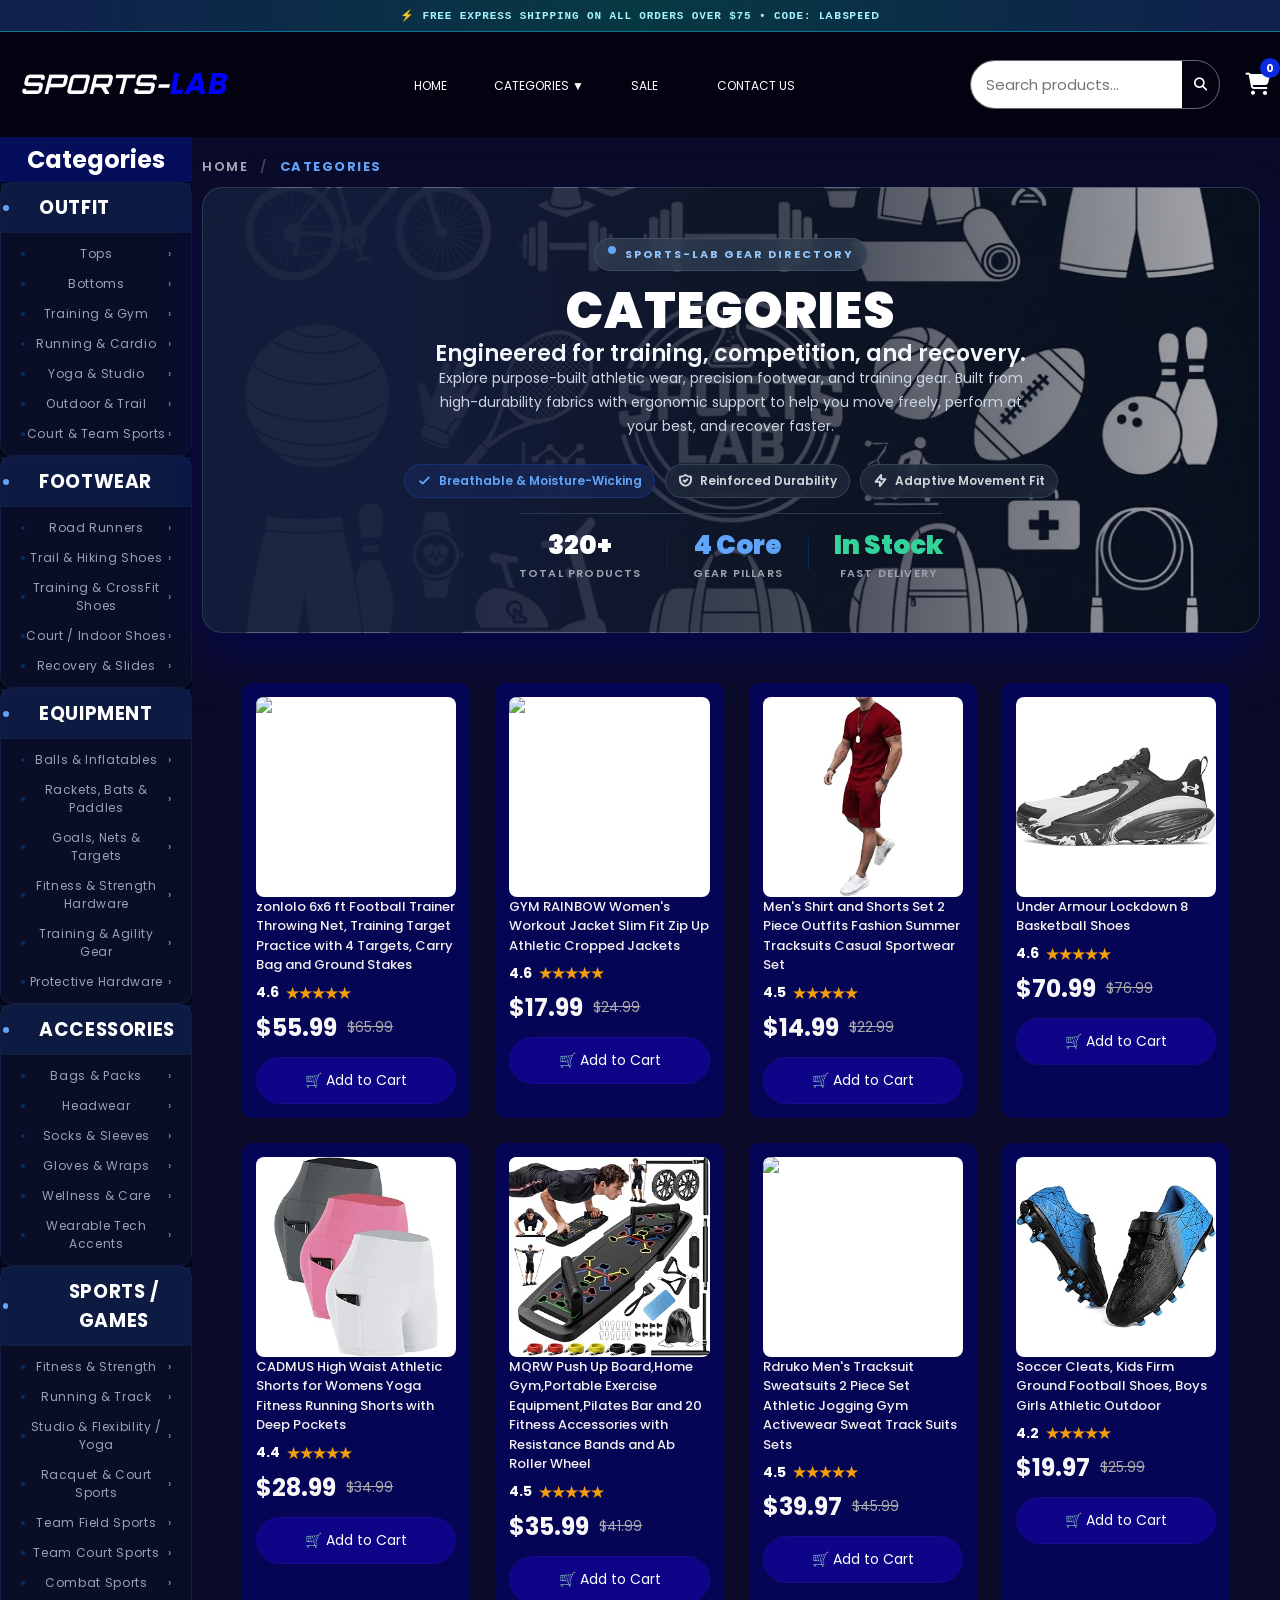
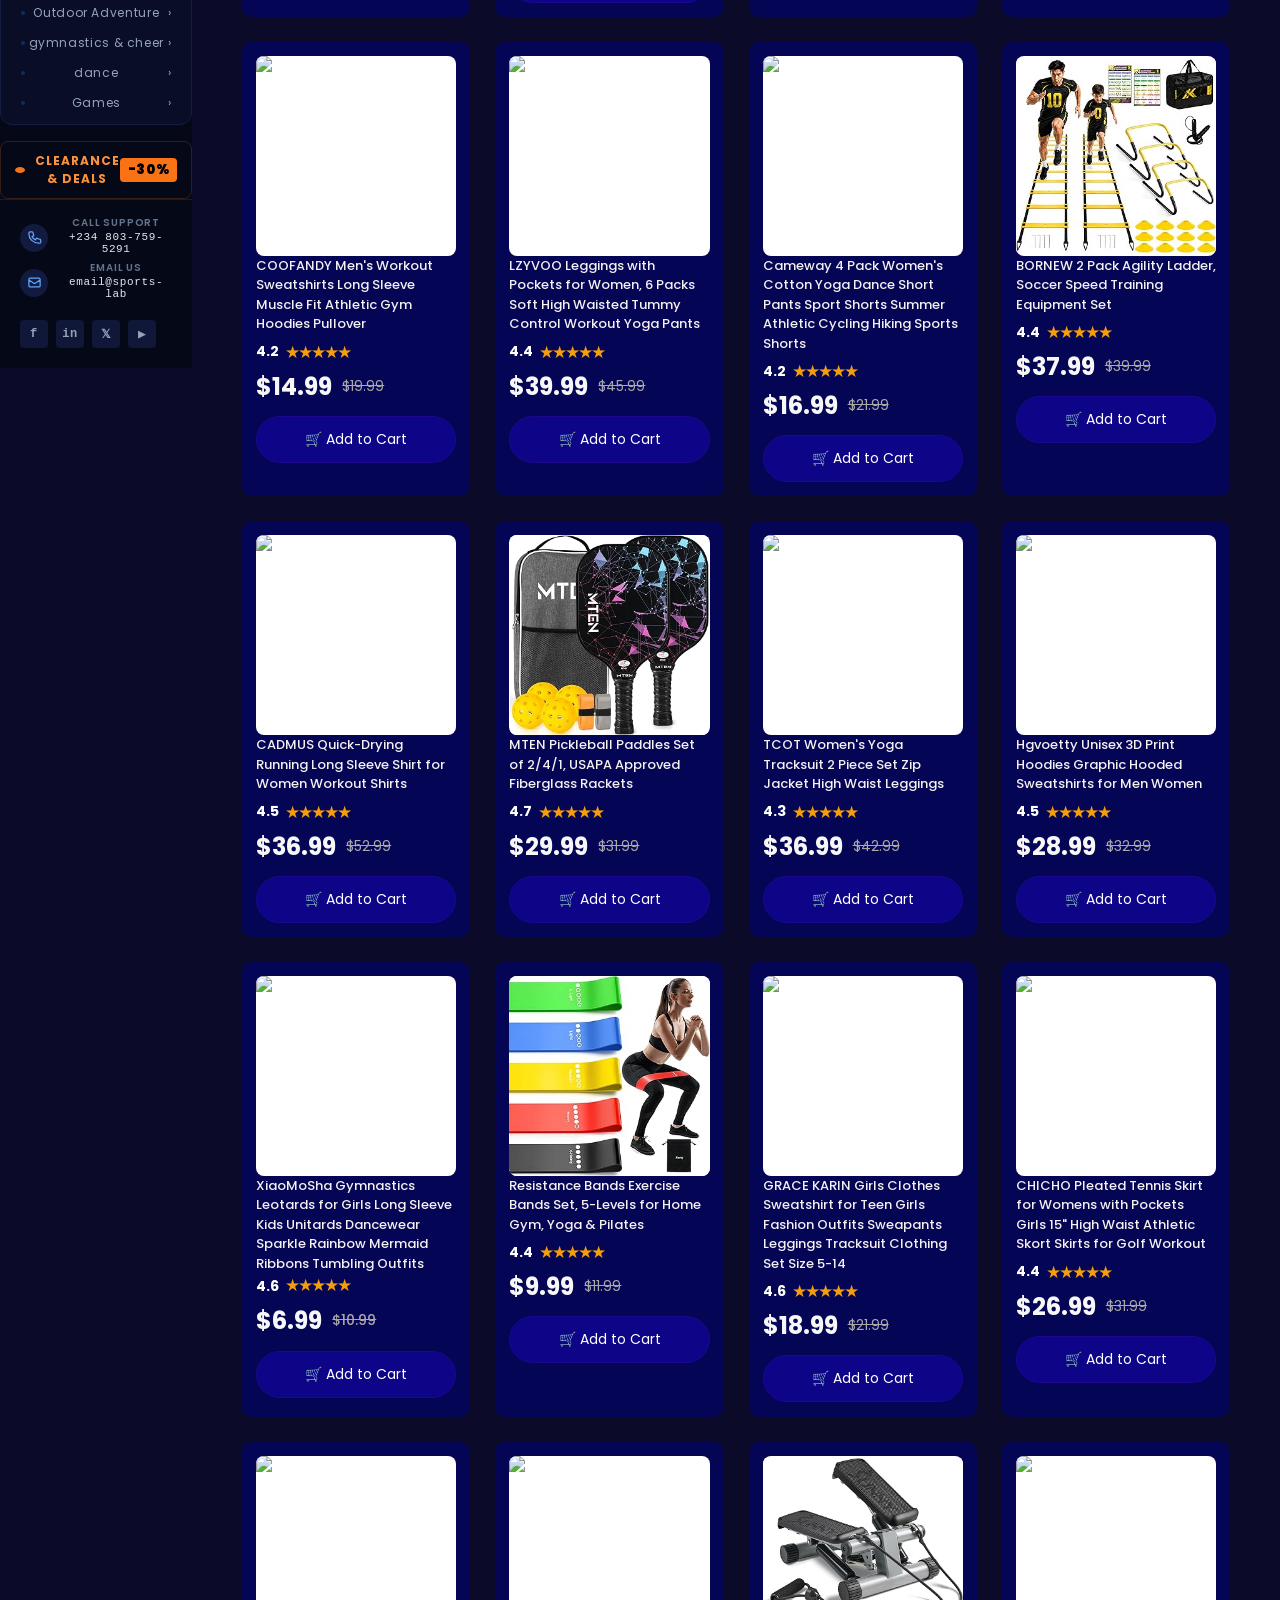
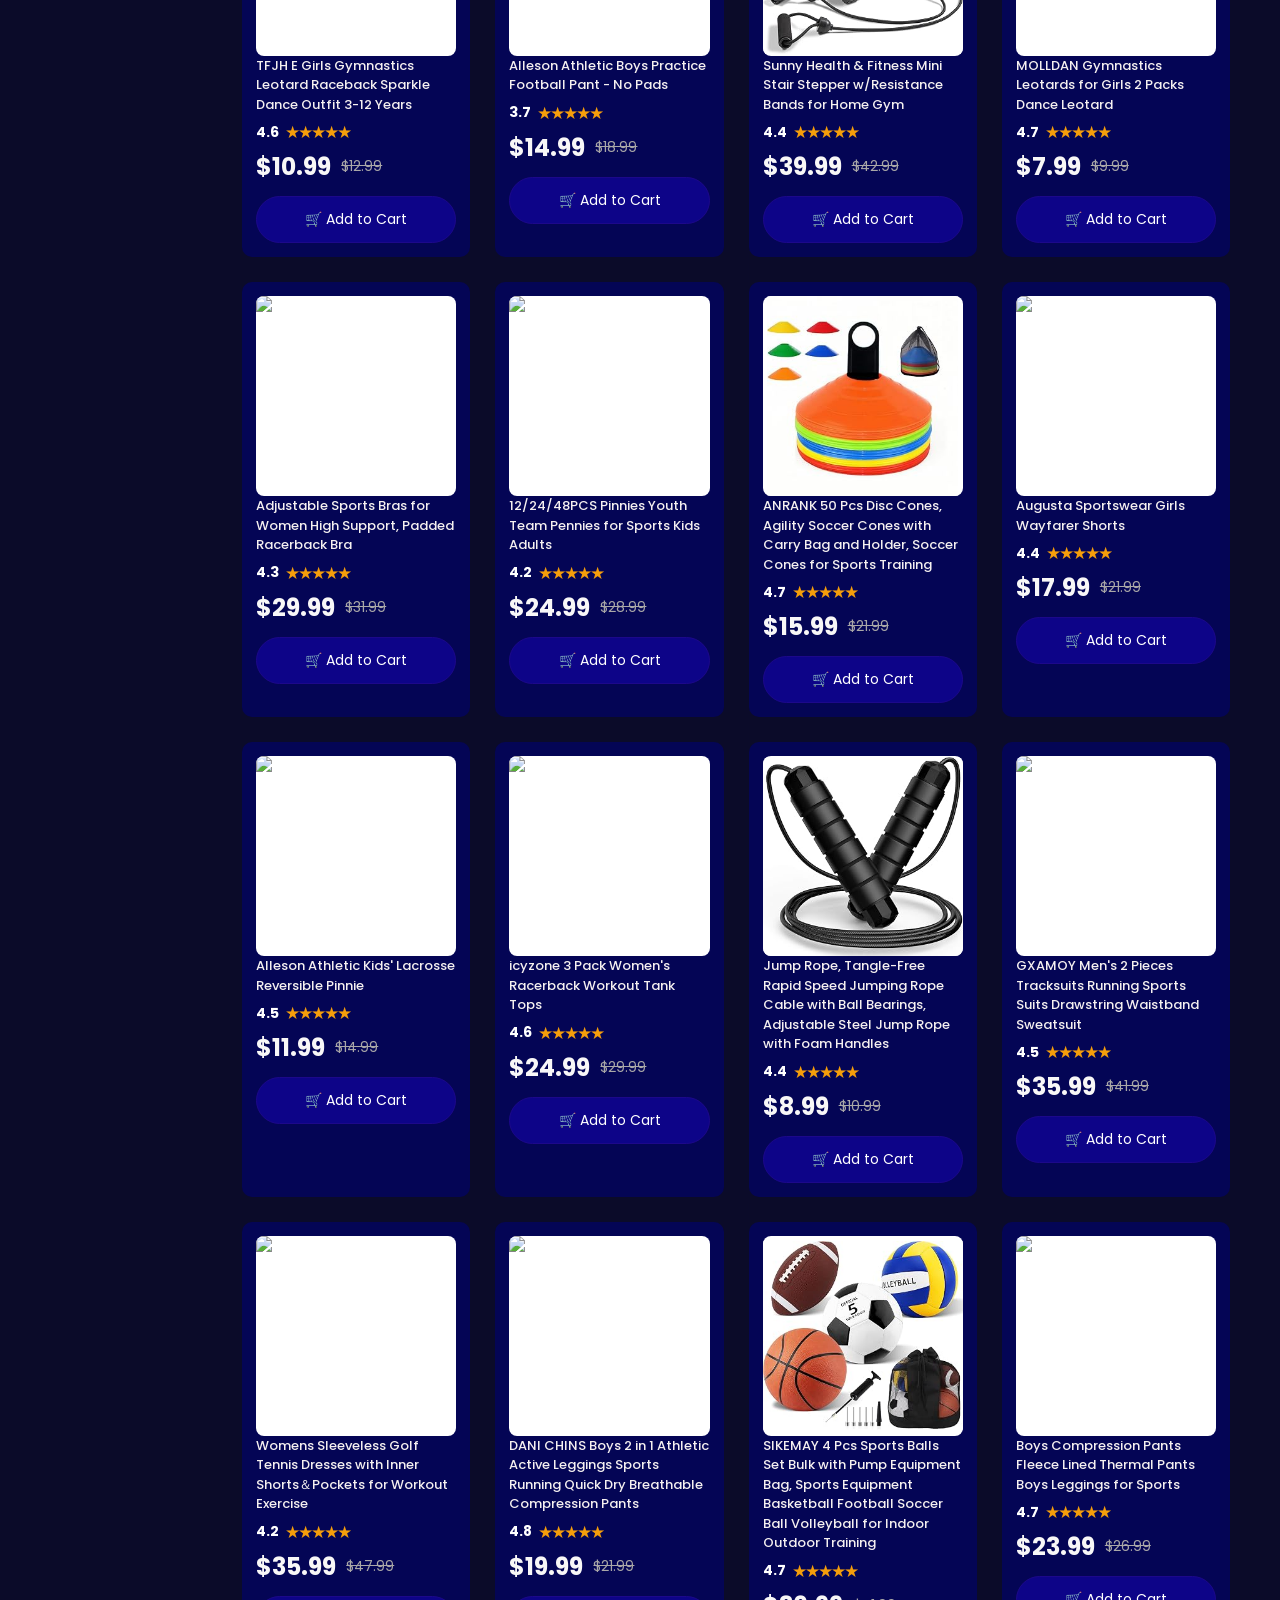
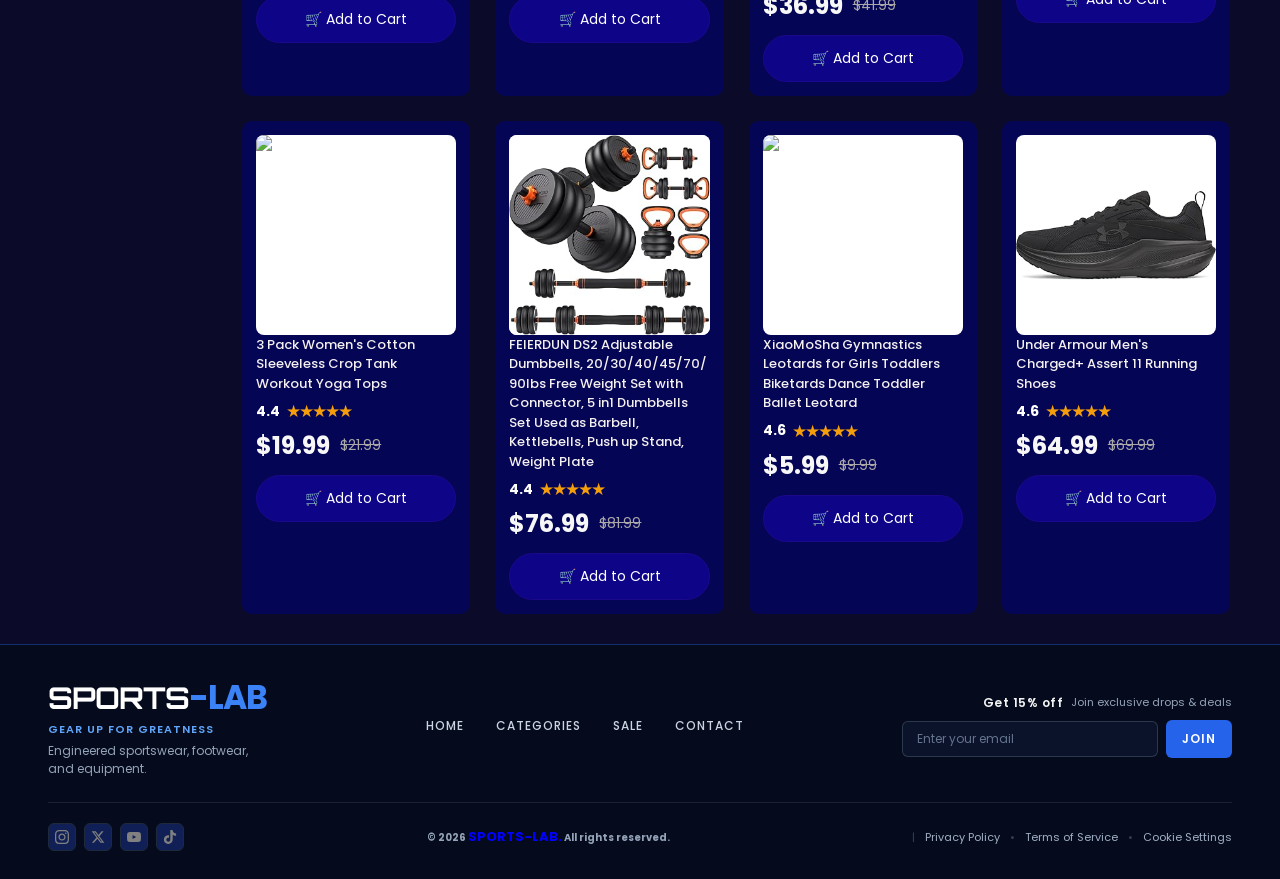
==== commit c49119e8: "Updated website" ====
--- a/frontend/category.html
+++ b/frontend/category.html
@@ -1389,6 +1389,86 @@
         </section>
     </section>
 </section>
+<footer class="site-footer">
+        <div class="footer-container">
+            <div class="footer-top">
+                <div class="brand-section">
+                    <h2 class="footer-logo">SPORTS<span>-LAB</span></h2>
+                    <p class="p">
+                        Gear Up For Greatness
+                    </p>
+                    <p class="pp">
+                        Engineered sportswear, footwear, and equipment.
+                    </p>
+                </div>
+                <nav class="footer-nav" aria-label="Footer Navigation">
+                    <a href="#">Home</a>
+                    <a href="#">Categories</a>
+                    <a href="#">Sale</a>
+                    <a href="#">Contact</a>
+                </nav>
+                <div class="newsletter-section">
+                    <div class="newsletter-heading">
+                        <p class="discounts"> Get 15% off</p>
+                        <p class="ps">
+                            Join exclusive drops &amp; deals
+                        </p>
+                    </div>
+                    <form
+                        id="newsletterForm"
+                        class="newsletter-form">
+                        <input
+                            type="email"
+                            id="email"
+                            placeholder="Enter your email"
+                            aria-label="Email Address"
+                            required>
+                        <button type="submit">
+                            Join
+                        </button>
+                    </form>
+                </div>
+
+            </div>
+            <div class="footer-bottom">
+                <div class="social-links">
+                    <a href="#"class="social-btn"aria-label="Instagram">
+                        <svg viewBox="0 0 24 24" aria-hidden="true">
+                            <path d="M12 2.163c3.204 0 3.584.012 4.85.07 3.252.148 4.771 1.691 4.919 4.919.058 1.265.069 1.645.069 4.849 0 3.205-.012 3.584-.069 4.849-.149 3.225-1.664 4.771-4.919 4.919-1.266.058-1.644.07-4.85.07-3.204 0-3.584-.012-4.849-.07-3.26-.149-4.771-1.699-4.919-4.92-.058-1.265-.07-1.644-.07-4.849 0-3.204.013-3.583.07-4.849.149-3.227 1.664-4.771 4.919-4.919 1.266-.057 1.645-.069 4.849-.069zm0-2.163c-3.259 0-3.667.014-4.947.072-4.358.2-6.78 2.618-6.98 6.98-.059 1.281-.073 1.689-.073 4.948 0 3.259.014 3.668.072 4.948.2 4.358 2.618 6.78 6.98 6.98 1.281.058 1.689.072 4.948.072 3.259 0 3.668-.014 4.948-.072 4.354-.2 6.782-2.618 6.979-6.98.059-1.28.073-1.689.073-4.948 0-3.259-.014-3.667-.072-4.947-.196-4.354-2.617-6.78-6.979-6.98-1.281-.059-1.69-.073-4.949-.073zm0 5.838c-3.403 0-6.162 2.759-6.162 6.162s2.759 6.163 6.162 6.163 6.162-2.759 6.162-6.163c0-3.403-2.759-6.162-6.162-6.162zm0 10.162c-2.209 0-4-1.79-4-4 0-2.209 1.791-4 4-4s4 1.791 4 4c0 2.21-1.791 4-4 4zm6.406-11.845c-.796 0-1.441.645-1.441 1.44s.645 1.44 1.441 1.44c.795 0 1.439-.645 1.439-1.44s-.644-1.44-1.439-1.44z"/>
+                        </svg>
+                    </a>
+                    <a href="#" class="social-btn"aria-label="X">
+                        <svg viewBox="0 0 24 24"aria-hidden="true">
+                            <path d="M18.244 2.25h3.308l-7.227 8.26 8.502 11.24H16.17l-5.214-6.817L4.99 21.75H1.68l7.73-8.835L1.254 2.25H8.08l4.713 6.231zm-1.161 17.52h1.833L7.084 4.126H5.117z"/>
+                        </svg>
+                    </a>
+                    <a href="#"class="social-btn"aria-label="YouTube">
+                        <svg viewBox="0 0 24 24" aria-hidden="true">
+                            <path d="M23.498 6.186a3.016 3.016 0 0 0-2.122-2.136C19.505 3.545 12 3.545 12 3.545s-7.505 0-9.377.505A3.017 3.017 0 0 0 .502 6.186C0 8.07 0 12 0 12s0 3.93.502 5.814a3.016 3.016 0 0 0 2.122 2.136c1.871.505 9.376.505 9.376.505s7.505 0 9.377-.505a3.015 3.015 0 0 0 2.122-2.136C24 15.93 24 12 24 12s0-3.93-.502-5.814zM9.545 15.568V8.432L15.818 12l-6.273 3.568z"/>
+                        </svg>
+                    </a>
+                    <a href="#" class="social-btn" aria-label="TikTok">
+                        <svg viewBox="0 0 24 24" aria-hidden="true">
+                            <path d="M12.525.02c1.31-.02 2.61-.01 3.91-.02.08 1.53.63 3.09 1.75 4.17 1.12 1.11 2.7 1.62 4.24 1.79v4.03c-1.44-.05-2.89-.35-4.2-.97-.57-.26-1.1-.59-1.62-1.01-.01 2.92.01 5.84-.02 8.75-.08 1.4-.54 2.79-1.35 3.94-1.31 1.92-3.58 3.17-5.91 3.21-1.43.08-2.86-.31-4.08-1.03-2.02-1.19-3.44-3.37-3.65-5.71-.02-.5-.03-1-.01-1.49.18-1.9 1.12-3.72 2.58-4.96 1.66-1.44 3.98-2.13 6.15-1.72.02 1.48-.04 2.96-.04 4.44-.99-.32-2.15-.23-3.02.37-.63.41-1.11 1.04-1.36 1.75-.21.51-.24 1.07-.14 1.61.24 1.64 1.82 3.02 3.5 2.87 1.12-.01 2.19-.66 2.77-1.61.19-.33.4-.67.41-1.06.1-1.79.06-3.57.07-5.36.01-4.03-.01-8.05.02-12.07z"/>
+                        </svg>
+                    </a>
+                </div>
+                <span class="copy">
+                   <h5> © 2026 <span>
+                    SPORTS-LAB.</span>
+                    All rights reserved.</h5>
+                </span>
+                <div class="cds">
+                    <span class="separator">|</span>
+                    <a href="#">Privacy Policy</a>
+                    <span class="separator">•</span>
+                    <a href="#">Terms of Service</a>
+                    <span class="separator">•</span>
+                    <a href="#">Cookie Settings</a>
+                </div>
+            </div>
+        </div>
+    </footer>
 </body>
 <script src="script2.js"></script>
 </html>
